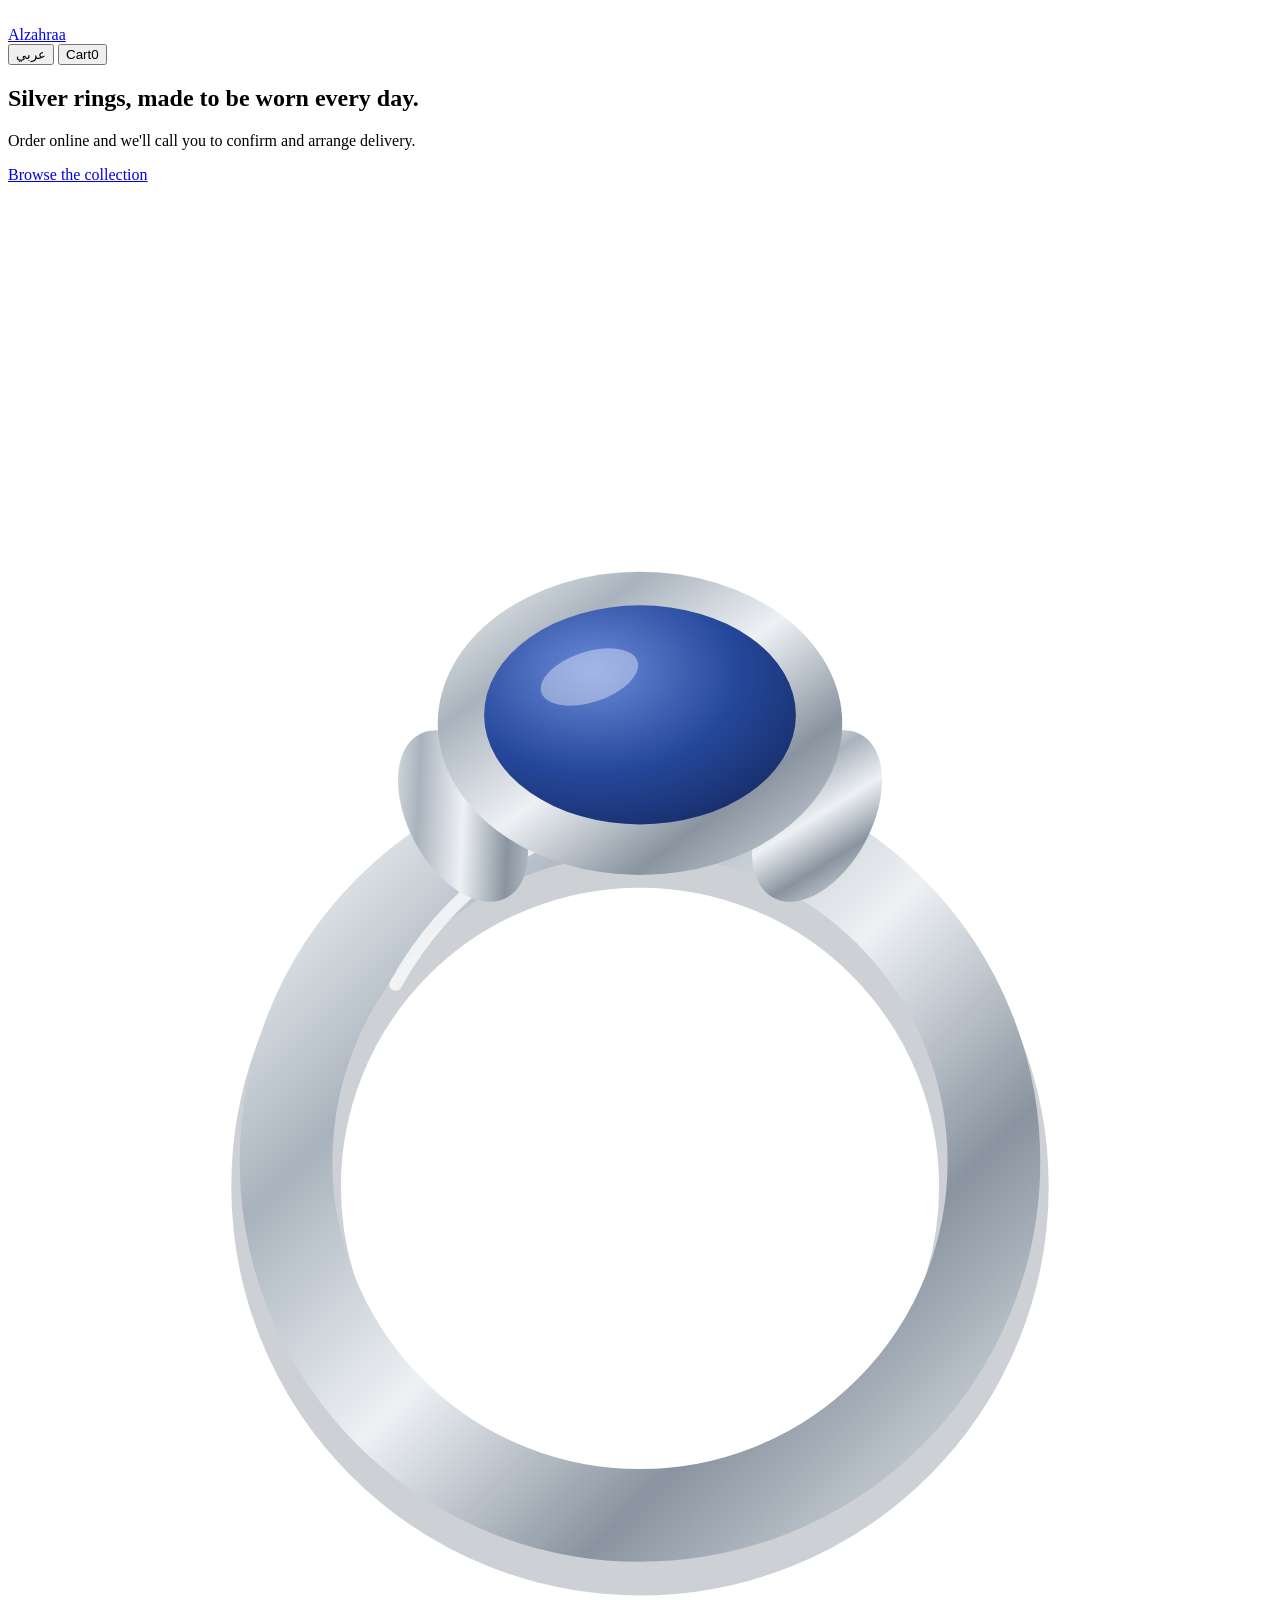
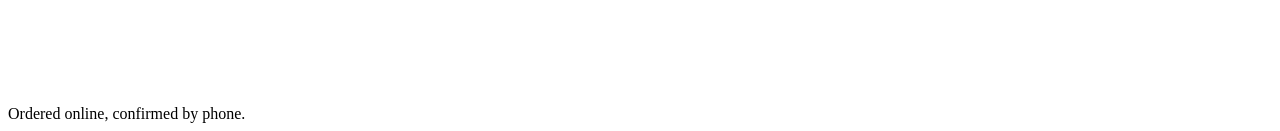
==== public/index.html @ 240def69 "Alzahraa shop: storefront, admin, SQLite backend Co-Authored-By: Claude Sonnet 5.5 <noreply@anthropi" ====
<!doctype html>
<html lang="en" dir="ltr">
<head>
<meta charset="utf-8">
<meta name="viewport" content="width=device-width, initial-scale=1">
<title>Alzahraa</title>
<meta name="description" content="Silver rings and jewelry. Order online and we confirm by phone.">
<link rel="preconnect" href="https://fonts.googleapis.com">
<link rel="preconnect" href="https://fonts.gstatic.com" crossorigin>
<link rel="stylesheet" href="https://fonts.googleapis.com/css2?family=Cormorant+Garamond:wght@500;600&family=Hanken+Grotesk:wght@400;500;600&family=Noto+Naskh+Arabic:wght@500;600&family=Noto+Sans+Arabic:wght@400;500;600&display=swap">
<link rel="stylesheet" href="/shop.css">
</head>
<body>
<svg class="defs" width="0" height="0" aria-hidden="true" focusable="false">
  <defs>
    <linearGradient id="silver" x1="0" y1="0" x2="1" y2="1">
      <stop offset="0" stop-color="#F8FAFB"/><stop offset=".26" stop-color="#A9B3BD"/>
      <stop offset=".5" stop-color="#EEF1F4"/><stop offset=".74" stop-color="#8994A0"/>
      <stop offset="1" stop-color="#DCE1E6"/>
    </linearGradient>
    <radialGradient id="lapis" cx=".35" cy=".3" r=".85">
      <stop offset="0" stop-color="#6A89D8"/><stop offset=".55" stop-color="#25479A"/><stop offset="1" stop-color="#14285F"/>
    </radialGradient>
  </defs>
</svg>

<header class="top">
  <a class="brand" href="/" id="brand">Alzahraa</a>
  <div class="top-actions">
    <button class="lang" id="langBtn" type="button">عربي</button>
    <button class="cart-btn" id="cartBtn" type="button"><span data-i18n="cart">Cart</span><span class="count" id="cartCount">0</span></button>
  </div>
</header>

<section class="hero">
  <div class="hero-copy">
    <h1 data-i18n="heroTitle">Silver rings, made to be worn every day.</h1>
    <p data-i18n="heroSub">Order online and we'll call you to confirm and arrange delivery.</p>
    <a class="btn" href="#shop" data-i18n="heroCta">Browse the collection</a>
  </div>
  <div class="hero-arch" aria-hidden="true">
    <svg viewBox="0 0 300 360">
      <circle cx="150" cy="232" r="84" fill="none" stroke="#6F7A86" stroke-opacity=".35" stroke-width="26" transform="translate(0 6)"/>
      <circle cx="150" cy="232" r="84" fill="none" stroke="url(#silver)" stroke-width="22"/>
      <path d="M92 190 A84 84 0 0 1 150 148" fill="none" stroke="#fff" stroke-opacity=".75" stroke-width="3" stroke-linecap="round"/>
      <ellipse cx="108" cy="150" rx="13" ry="22" fill="url(#silver)" transform="rotate(-28 108 150)"/>
      <ellipse cx="192" cy="150" rx="13" ry="22" fill="url(#silver)" transform="rotate(28 192 150)"/>
      <ellipse cx="150" cy="128" rx="48" ry="36" fill="url(#silver)"/>
      <ellipse cx="150" cy="126" rx="37" ry="26" fill="url(#lapis)"/>
      <ellipse cx="138" cy="117" rx="12" ry="6" fill="#fff" fill-opacity=".38" transform="rotate(-18 138 117)"/>
    </svg>
    <span class="sweep"></span>
  </div>
</section>

<section id="shop" class="shop">
  <div class="tabs" id="tabs" role="tablist"></div>
  <div class="grid" id="grid"></div>
  <p class="empty" id="empty" hidden data-i18n="empty">Nothing in this category yet.</p>
</section>

<footer class="foot">
  <span id="footBrand"></span>
  <span data-i18n="footer">Ordered online, confirmed by phone.</span>
  <a id="wa" class="wa" rel="noopener" target="_blank" hidden></a>
</footer>

<dialog id="pd" class="sheet" aria-labelledby="pdName">
  <button class="x" id="pdClose" type="button" data-i18n-label="close" aria-label="Close">&times;</button>
  <div class="pd-body">
    <div class="arch pd-img" id="pdImg"></div>
    <div class="pd-info">
      <h2 id="pdName"></h2>
      <p class="price" id="pdPrice"></p>
      <p class="desc" id="pdDesc"></p>
      <div id="pdSizeWrap" hidden>
        <p class="field-label" data-i18n="size">Size</p>
        <div class="sizes" id="pdSizes" role="radiogroup"></div>
      </div>
      <p class="stock" id="pdStock" role="status"></p>
      <button class="btn" id="pdAdd" type="button" data-i18n="addToCart">Add to cart</button>
    </div>
  </div>
</dialog>

<dialog id="cart" class="drawer" aria-labelledby="cartTitle">
  <div class="drawer-head">
    <h2 id="cartTitle" data-i18n="yourCart">Your cart</h2>
    <button class="x" id="cartClose" type="button" data-i18n-label="close" aria-label="Close">&times;</button>
  </div>
  <div class="drawer-body" id="cartView"></div>
</dialog>

<div class="toast" id="toast" role="status" aria-live="polite"></div>
<script src="/shop.js" defer></script>
</body>
</html>
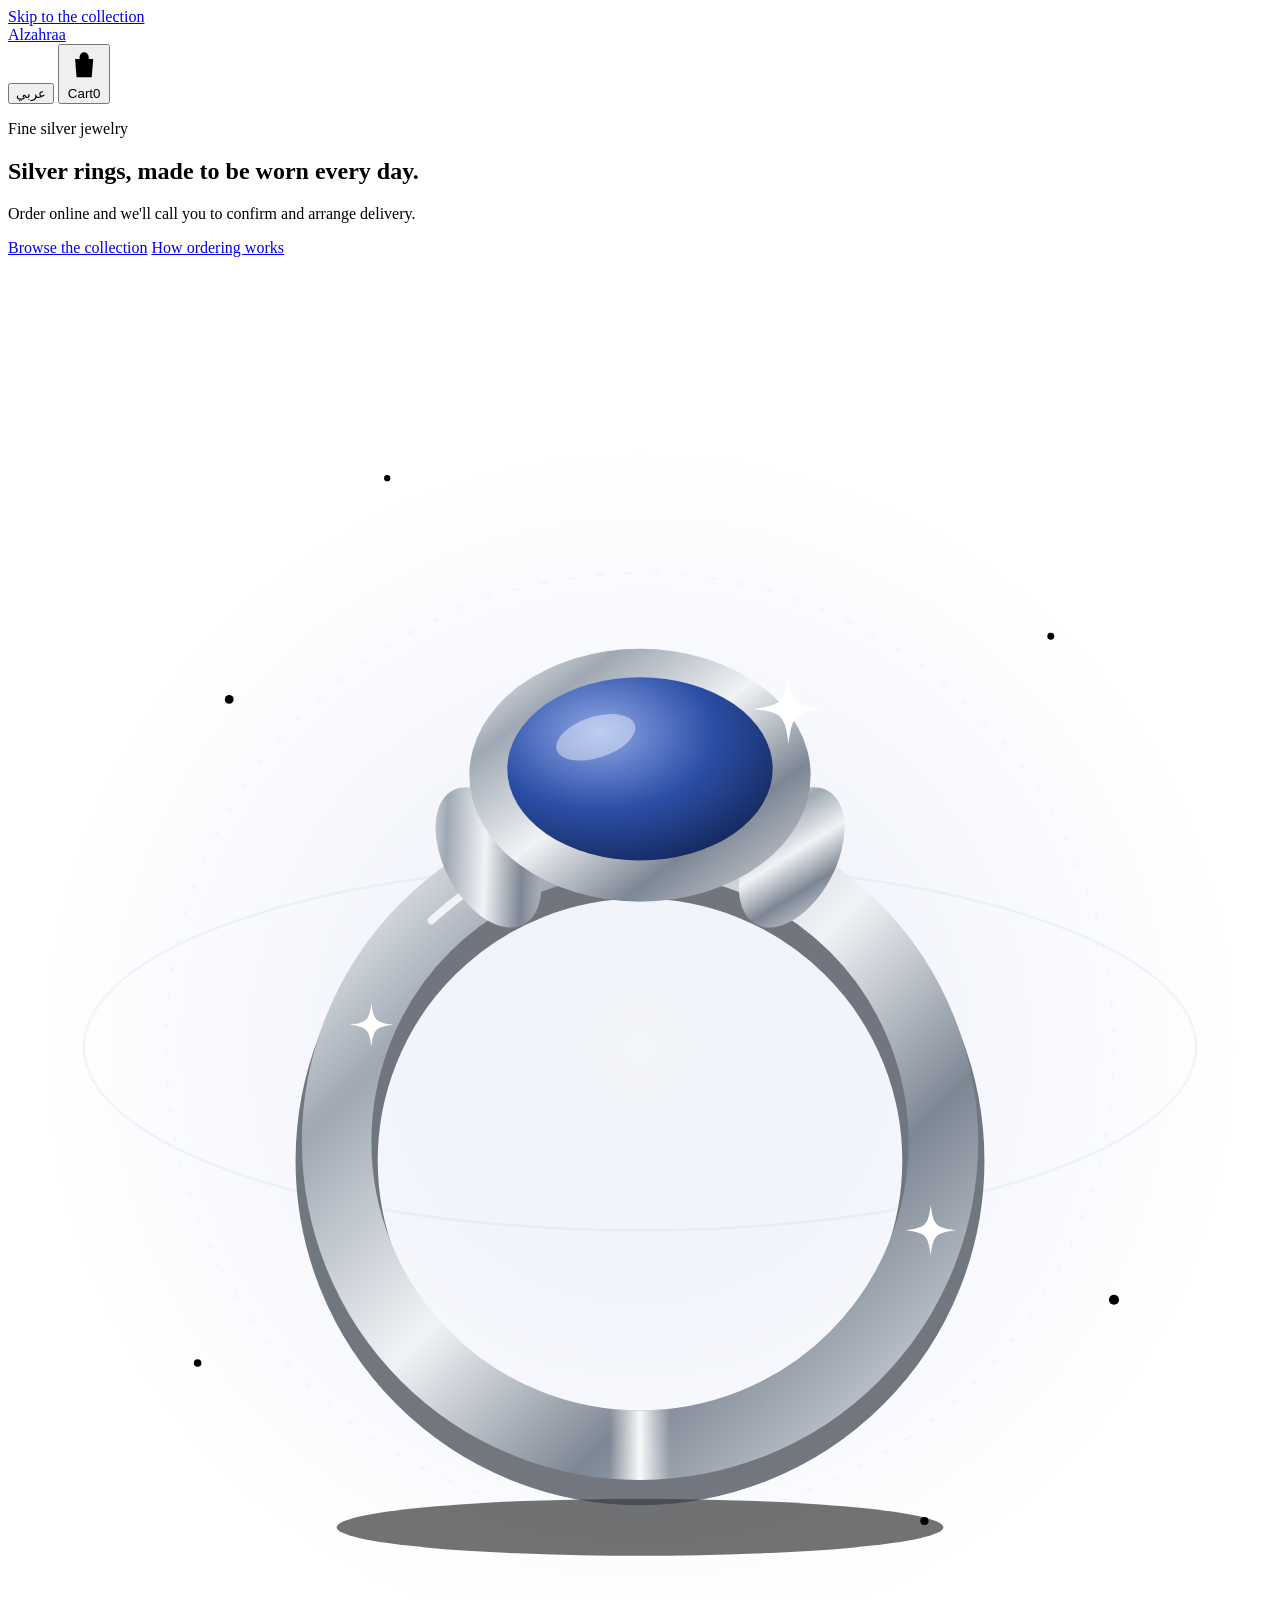
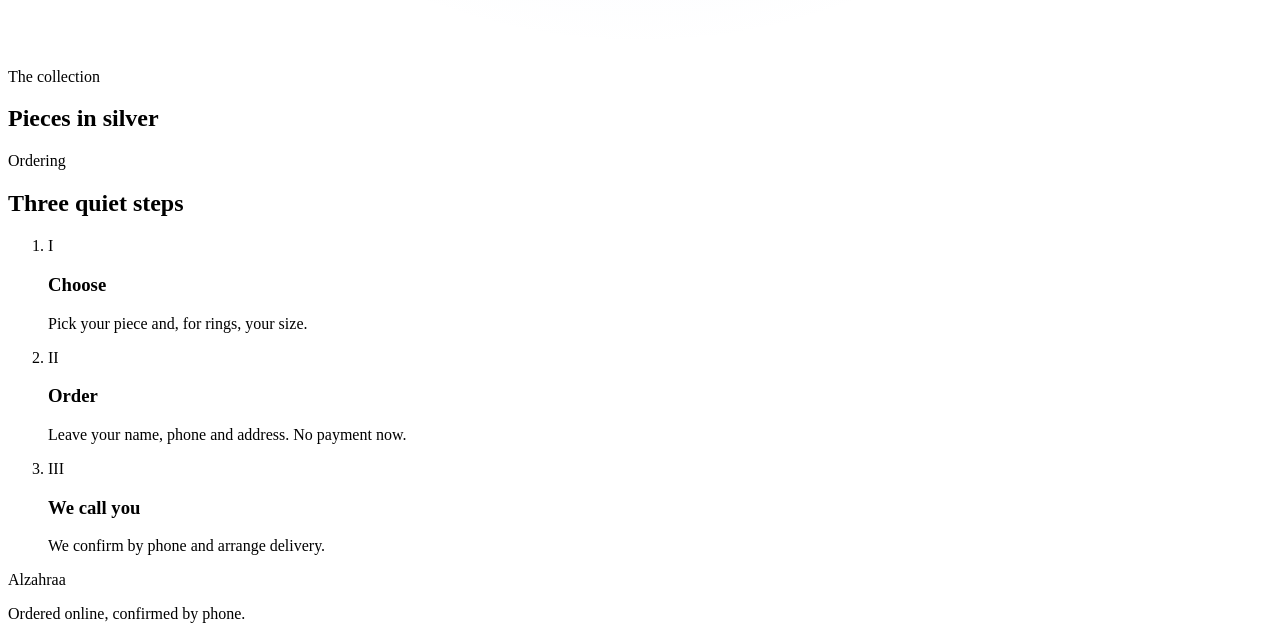
==== commit b1365c5d: "Premium storefront redesign with motion Night-velvet palette with silver and lapis, animated SVG rin" ====
--- a/public/index.html
+++ b/public/index.html
@@ -3,66 +3,137 @@
 <head>
 <meta charset="utf-8">
 <meta name="viewport" content="width=device-width, initial-scale=1">
+<meta name="theme-color" content="#0A0C10">
 <title>Alzahraa</title>
 <meta name="description" content="Silver rings and jewelry. Order online and we confirm by phone.">
 <link rel="preconnect" href="https://fonts.googleapis.com">
 <link rel="preconnect" href="https://fonts.gstatic.com" crossorigin>
-<link rel="stylesheet" href="https://fonts.googleapis.com/css2?family=Cormorant+Garamond:wght@500;600&family=Hanken+Grotesk:wght@400;500;600&family=Noto+Naskh+Arabic:wght@500;600&family=Noto+Sans+Arabic:wght@400;500;600&display=swap">
+<link rel="stylesheet" href="https://fonts.googleapis.com/css2?family=Amiri:wght@400;700&family=Cormorant+Garamond:ital,wght@0,300;0,400;0,500;1,300;1,400&family=Hanken+Grotesk:wght@300;400;500;600&family=Noto+Sans+Arabic:wght@300;400;500;600&display=swap">
 <link rel="stylesheet" href="/shop.css">
 </head>
 <body>
+<a class="skip" href="#shop" data-i18n="skip">Skip to the collection</a>
+
 <svg class="defs" width="0" height="0" aria-hidden="true" focusable="false">
   <defs>
     <linearGradient id="silver" x1="0" y1="0" x2="1" y2="1">
-      <stop offset="0" stop-color="#F8FAFB"/><stop offset=".26" stop-color="#A9B3BD"/>
-      <stop offset=".5" stop-color="#EEF1F4"/><stop offset=".74" stop-color="#8994A0"/>
-      <stop offset="1" stop-color="#DCE1E6"/>
+      <stop offset="0" stop-color="#FDFEFF"/><stop offset=".22" stop-color="#9FA8B3"/>
+      <stop offset=".48" stop-color="#F1F3F6"/><stop offset=".72" stop-color="#7D8794"/>
+      <stop offset="1" stop-color="#D9DEE4"/>
+    </linearGradient>
+    <linearGradient id="sheen" x1="0" y1="0" x2="1" y2="0" gradientUnits="objectBoundingBox">
+      <stop offset="0" stop-color="#fff" stop-opacity="0"/>
+      <stop offset=".45" stop-color="#fff" stop-opacity="0"/>
+      <stop offset=".5" stop-color="#fff" stop-opacity=".95"/>
+      <stop offset=".55" stop-color="#fff" stop-opacity="0"/>
+      <stop offset="1" stop-color="#fff" stop-opacity="0"/>
+      <animateTransform attributeName="gradientTransform" type="translate" values="-1 0; 1 0; 1 0" keyTimes="0; .45; 1" dur="5.5s" begin="1.8s" repeatCount="indefinite"/>
     </linearGradient>
     <radialGradient id="lapis" cx=".35" cy=".3" r=".85">
-      <stop offset="0" stop-color="#6A89D8"/><stop offset=".55" stop-color="#25479A"/><stop offset="1" stop-color="#14285F"/>
+      <stop offset="0" stop-color="#8EA6E6"/><stop offset=".5" stop-color="#2B4FA6"/><stop offset="1" stop-color="#101F4D"/>
     </radialGradient>
+    <radialGradient id="halo" cx=".5" cy=".5" r=".5">
+      <stop offset="0" stop-color="#C9D3E6" stop-opacity=".22"/><stop offset=".6" stop-color="#6E8CDB" stop-opacity=".06"/><stop offset="1" stop-color="#6E8CDB" stop-opacity="0"/>
+    </radialGradient>
+    <symbol id="spark" viewBox="-10 -10 20 20"><path d="M0 -10 C1 -2 2 -1 10 0 C2 1 1 2 0 10 C-1 2 -2 1 -10 0 C-2 -1 -1 -2 0 -10 Z" fill="#fff"/></symbol>
   </defs>
 </svg>
 
-<header class="top">
+<header class="top" id="top">
   <a class="brand" href="/" id="brand">Alzahraa</a>
-  <div class="top-actions">
+  <nav class="top-actions" aria-label="Shop">
     <button class="lang" id="langBtn" type="button">عربي</button>
-    <button class="cart-btn" id="cartBtn" type="button"><span data-i18n="cart">Cart</span><span class="count" id="cartCount">0</span></button>
-  </div>
+    <button class="cart-btn" id="cartBtn" type="button">
+      <svg class="ico" viewBox="0 0 24 24" aria-hidden="true"><path d="M6 8h12l-1 12H7L6 8Z"/><path d="M9 8V6.5a3 3 0 0 1 6 0V8"/></svg>
+      <span class="cart-label" data-i18n="cart">Cart</span><span class="count" id="cartCount">0</span>
+    </button>
+  </nav>
 </header>
 
-<section class="hero">
+<main>
+<section class="hero" aria-labelledby="heroTitle">
   <div class="hero-copy">
-    <h1 data-i18n="heroTitle">Silver rings, made to be worn every day.</h1>
-    <p data-i18n="heroSub">Order online and we'll call you to confirm and arrange delivery.</p>
-    <a class="btn" href="#shop" data-i18n="heroCta">Browse the collection</a>
+    <p class="eyebrow rise" data-i18n="eyebrow">Fine silver jewelry</p>
+    <h1 id="heroTitle" class="hero-title" data-split="heroTitle">Silver rings, made to be worn every day.</h1>
+    <p class="hero-sub rise" data-i18n="heroSub">Order online and we'll call you to confirm and arrange delivery.</p>
+    <div class="hero-cta rise">
+      <a class="btn" href="#shop" data-i18n="heroCta">Browse the collection</a>
+      <a class="link-quiet" href="#how" data-i18n="howLink">How ordering works</a>
+    </div>
   </div>
-  <div class="hero-arch" aria-hidden="true">
-    <svg viewBox="0 0 300 360">
-      <circle cx="150" cy="232" r="84" fill="none" stroke="#6F7A86" stroke-opacity=".35" stroke-width="26" transform="translate(0 6)"/>
-      <circle cx="150" cy="232" r="84" fill="none" stroke="url(#silver)" stroke-width="22"/>
-      <path d="M92 190 A84 84 0 0 1 150 148" fill="none" stroke="#fff" stroke-opacity=".75" stroke-width="3" stroke-linecap="round"/>
-      <ellipse cx="108" cy="150" rx="13" ry="22" fill="url(#silver)" transform="rotate(-28 108 150)"/>
-      <ellipse cx="192" cy="150" rx="13" ry="22" fill="url(#silver)" transform="rotate(28 192 150)"/>
-      <ellipse cx="150" cy="128" rx="48" ry="36" fill="url(#silver)"/>
-      <ellipse cx="150" cy="126" rx="37" ry="26" fill="url(#lapis)"/>
-      <ellipse cx="138" cy="117" rx="12" ry="6" fill="#fff" fill-opacity=".38" transform="rotate(-18 138 117)"/>
-    </svg>
-    <span class="sweep"></span>
+
+  <div class="stage" id="stage" aria-hidden="true">
+    <div class="stage-inner" id="stageInner">
+      <svg class="ring-art" viewBox="0 0 400 440">
+        <circle cx="200" cy="250" r="190" fill="url(#halo)"/>
+        <g class="orbit o1"><ellipse cx="200" cy="250" rx="176" ry="58" fill="none" stroke="#C9CFD6" stroke-opacity=".22" stroke-width=".8"/></g>
+        <g class="orbit o2"><ellipse cx="200" cy="250" rx="150" ry="150" fill="none" stroke="#C9CFD6" stroke-opacity=".12" stroke-width=".8" stroke-dasharray="2 7"/></g>
+        <g class="dust">
+          <circle class="d d1" cx="70" cy="140" r="1.4"/><circle class="d d2" cx="330" cy="120" r="1.1"/>
+          <circle class="d d3" cx="350" cy="330" r="1.6"/><circle class="d d4" cx="60" cy="350" r="1.2"/>
+          <circle class="d d5" cx="120" cy="70" r="1"/><circle class="d d6" cx="290" cy="400" r="1.3"/>
+        </g>
+        <ellipse cx="200" cy="402" rx="96" ry="9" fill="#000" fill-opacity=".55" class="shadow"/>
+        <g class="ring">
+          <circle class="band-draw" cx="200" cy="280" r="96" fill="none" stroke="#E6EAEF" stroke-width="1.2"/>
+          <g class="band-body">
+            <circle cx="200" cy="286" r="96" fill="none" stroke="#3A414B" stroke-opacity=".7" stroke-width="26"/>
+            <circle cx="200" cy="280" r="96" fill="none" stroke="url(#silver)" stroke-width="22"/>
+            <circle cx="200" cy="280" r="96" fill="none" stroke="url(#sheen)" stroke-width="22"/>
+            <path d="M134 210 A96 96 0 0 1 200 184" fill="none" stroke="#fff" stroke-opacity=".8" stroke-width="2.4" stroke-linecap="round"/>
+            <ellipse cx="152" cy="190" rx="14" ry="24" fill="url(#silver)" transform="rotate(-28 152 190)"/>
+            <ellipse cx="248" cy="190" rx="14" ry="24" fill="url(#silver)" transform="rotate(28 248 190)"/>
+            <ellipse cx="200" cy="164" rx="54" ry="40" fill="url(#silver)"/>
+            <ellipse cx="200" cy="162" rx="42" ry="29" fill="url(#lapis)"/>
+            <ellipse class="stone-glow" cx="200" cy="162" rx="42" ry="29" fill="#9DB4F0" fill-opacity=".0"/>
+            <ellipse cx="186" cy="152" rx="13" ry="6.5" fill="#fff" fill-opacity=".42" transform="rotate(-18 186 152)"/>
+          </g>
+        </g>
+        <use href="#spark" class="sp s1" x="236" y="132" width="22" height="22"/>
+        <use href="#spark" class="sp s2" x="108" y="236" width="14" height="14"/>
+        <use href="#spark" class="sp s3" x="284" y="300" width="16" height="16"/>
+      </svg>
+    </div>
   </div>
+
+  <a class="scroll-cue" href="#shop" data-i18n-label="heroCta" aria-label="Browse the collection"><span></span></a>
 </section>
 
-<section id="shop" class="shop">
-  <div class="tabs" id="tabs" role="tablist"></div>
-  <div class="grid" id="grid"></div>
+<div class="marquee" aria-hidden="true"><div class="marquee-track" id="marquee"></div></div>
+
+<section id="shop" class="shop" aria-labelledby="shopTitle">
+  <div class="sec-head rv">
+    <p class="eyebrow" data-i18n="collectionEyebrow">The collection</p>
+    <h2 id="shopTitle" data-i18n="collectionTitle">Pieces in silver</h2>
+  </div>
+  <div class="tabs-wrap rv">
+    <div class="tabs" id="tabs" role="tablist"></div>
+    <span class="tab-ink" id="tabInk" aria-hidden="true"></span>
+  </div>
+  <div class="grid" id="grid" aria-live="polite"></div>
   <p class="empty" id="empty" hidden data-i18n="empty">Nothing in this category yet.</p>
 </section>
 
+<section id="how" class="how" aria-labelledby="howTitle">
+  <div class="sec-head rv">
+    <p class="eyebrow" data-i18n="howEyebrow">Ordering</p>
+    <h2 id="howTitle" data-i18n="howTitle">Three quiet steps</h2>
+  </div>
+  <ol class="steps">
+    <li class="step rv"><span class="num">I</span><h3 data-i18n="step1t">Choose</h3><p data-i18n="step1">Pick your piece and, for rings, your size.</p></li>
+    <li class="step rv"><span class="num">II</span><h3 data-i18n="step2t">Order</h3><p data-i18n="step2">Leave your name, phone and address. No payment now.</p></li>
+    <li class="step rv"><span class="num">III</span><h3 data-i18n="step3t">We call you</h3><p data-i18n="step3">We confirm by phone and arrange delivery.</p></li>
+  </ol>
+</section>
+</main>
+
 <footer class="foot">
-  <span id="footBrand"></span>
-  <span data-i18n="footer">Ordered online, confirmed by phone.</span>
-  <a id="wa" class="wa" rel="noopener" target="_blank" hidden></a>
+  <p class="foot-mark" id="footMark">Alzahraa</p>
+  <div class="foot-row">
+    <span id="footBrand"></span>
+    <span data-i18n="footer">Ordered online, confirmed by phone.</span>
+    <a id="wa" class="wa" rel="noopener" target="_blank" hidden></a>
+  </div>
 </footer>
 
 <dialog id="pd" class="sheet" aria-labelledby="pdName">
@@ -70,6 +141,7 @@
   <div class="pd-body">
     <div class="arch pd-img" id="pdImg"></div>
     <div class="pd-info">
+      <p class="eyebrow" id="pdCat"></p>
       <h2 id="pdName"></h2>
       <p class="price" id="pdPrice"></p>
       <p class="desc" id="pdDesc"></p>
@@ -78,7 +150,7 @@
         <div class="sizes" id="pdSizes" role="radiogroup"></div>
       </div>
       <p class="stock" id="pdStock" role="status"></p>
-      <button class="btn" id="pdAdd" type="button" data-i18n="addToCart">Add to cart</button>
+      <button class="btn block" id="pdAdd" type="button" data-i18n="addToCart">Add to cart</button>
     </div>
   </div>
 </dialog>
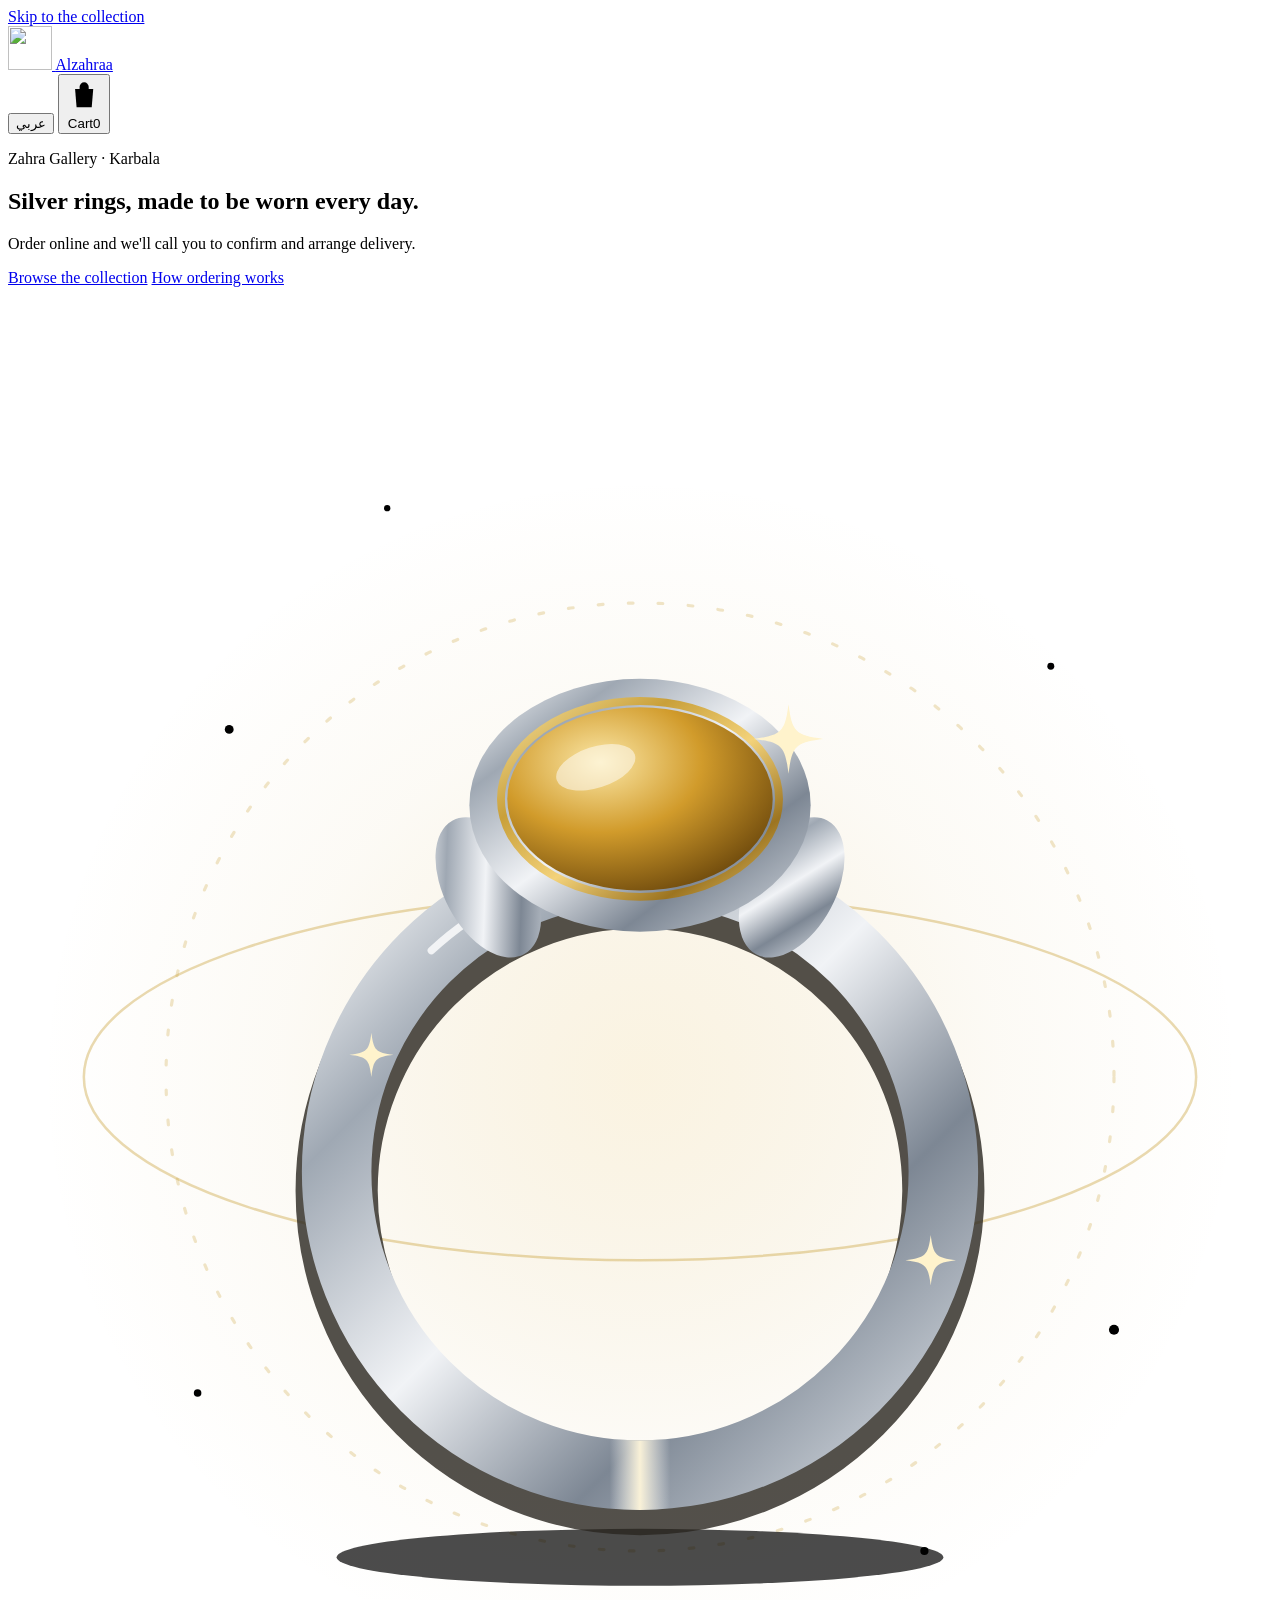
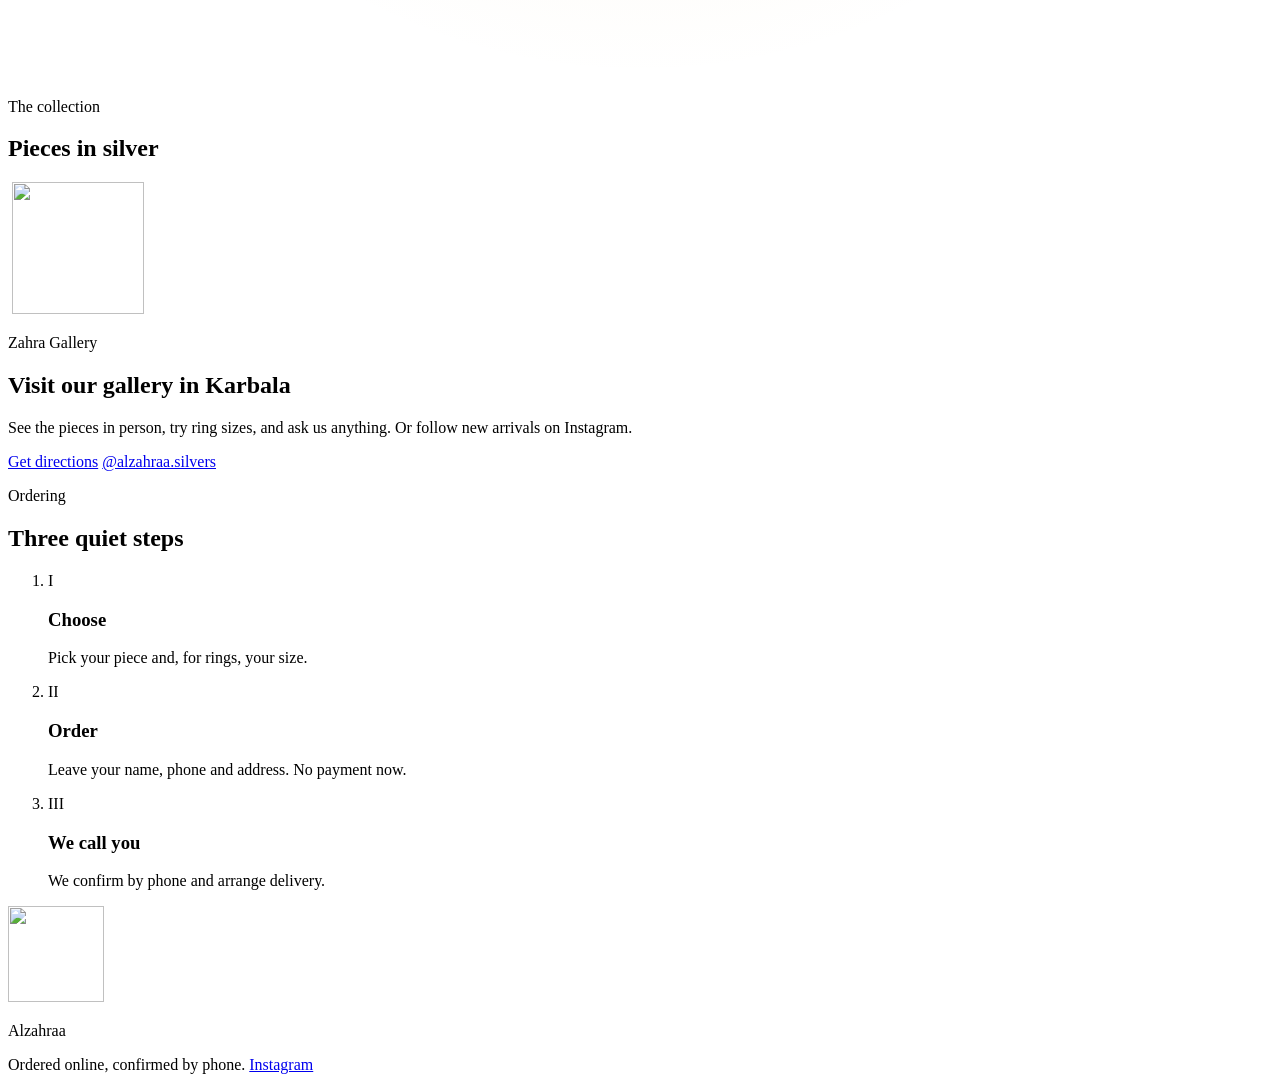
==== commit 2d75b001: "Zahra Gallery black and gold theme, logo, sample photos Brand logo in header, footer and gallery sea" ====
--- a/public/index.html
+++ b/public/index.html
@@ -3,9 +3,10 @@
 <head>
 <meta charset="utf-8">
 <meta name="viewport" content="width=device-width, initial-scale=1">
-<meta name="theme-color" content="#0A0C10">
+<meta name="theme-color" content="#070707">
 <title>Alzahraa</title>
-<meta name="description" content="Silver rings and jewelry. Order online and we confirm by phone.">
+<meta name="description" content="Alzahraa silver jewelry, Karbala. Order online and we confirm by phone.">
+<link rel="icon" href="/logo.webp" type="image/webp">
 <link rel="preconnect" href="https://fonts.googleapis.com">
 <link rel="preconnect" href="https://fonts.gstatic.com" crossorigin>
 <link rel="stylesheet" href="https://fonts.googleapis.com/css2?family=Amiri:wght@400;700&family=Cormorant+Garamond:ital,wght@0,300;0,400;0,500;1,300;1,400&family=Hanken+Grotesk:wght@300;400;500;600&family=Noto+Sans+Arabic:wght@300;400;500;600&display=swap">
@@ -21,26 +22,34 @@
       <stop offset=".48" stop-color="#F1F3F6"/><stop offset=".72" stop-color="#7D8794"/>
       <stop offset="1" stop-color="#D9DEE4"/>
     </linearGradient>
+    <linearGradient id="gold" x1="0" y1="0" x2="1" y2="1">
+      <stop offset="0" stop-color="#F7E3A1"/><stop offset=".3" stop-color="#C9A03A"/>
+      <stop offset=".55" stop-color="#F3D27A"/><stop offset=".8" stop-color="#9C7420"/>
+      <stop offset="1" stop-color="#E2C068"/>
+    </linearGradient>
     <linearGradient id="sheen" x1="0" y1="0" x2="1" y2="0" gradientUnits="objectBoundingBox">
       <stop offset="0" stop-color="#fff" stop-opacity="0"/>
       <stop offset=".45" stop-color="#fff" stop-opacity="0"/>
-      <stop offset=".5" stop-color="#fff" stop-opacity=".95"/>
+      <stop offset=".5" stop-color="#FFF6DA" stop-opacity=".95"/>
       <stop offset=".55" stop-color="#fff" stop-opacity="0"/>
       <stop offset="1" stop-color="#fff" stop-opacity="0"/>
       <animateTransform attributeName="gradientTransform" type="translate" values="-1 0; 1 0; 1 0" keyTimes="0; .45; 1" dur="5.5s" begin="1.8s" repeatCount="indefinite"/>
     </linearGradient>
-    <radialGradient id="lapis" cx=".35" cy=".3" r=".85">
-      <stop offset="0" stop-color="#8EA6E6"/><stop offset=".5" stop-color="#2B4FA6"/><stop offset="1" stop-color="#101F4D"/>
+    <radialGradient id="stone" cx=".35" cy=".3" r=".85">
+      <stop offset="0" stop-color="#FBE7A6"/><stop offset=".45" stop-color="#D19B2B"/><stop offset="1" stop-color="#5A3906"/>
     </radialGradient>
     <radialGradient id="halo" cx=".5" cy=".5" r=".5">
-      <stop offset="0" stop-color="#C9D3E6" stop-opacity=".22"/><stop offset=".6" stop-color="#6E8CDB" stop-opacity=".06"/><stop offset="1" stop-color="#6E8CDB" stop-opacity="0"/>
+      <stop offset="0" stop-color="#E9C46A" stop-opacity=".2"/><stop offset=".6" stop-color="#C9A03A" stop-opacity=".05"/><stop offset="1" stop-color="#C9A03A" stop-opacity="0"/>
     </radialGradient>
-    <symbol id="spark" viewBox="-10 -10 20 20"><path d="M0 -10 C1 -2 2 -1 10 0 C2 1 1 2 0 10 C-1 2 -2 1 -10 0 C-2 -1 -1 -2 0 -10 Z" fill="#fff"/></symbol>
+    <symbol id="spark" viewBox="-10 -10 20 20"><path d="M0 -10 C1 -2 2 -1 10 0 C2 1 1 2 0 10 C-1 2 -2 1 -10 0 C-2 -1 -1 -2 0 -10 Z" fill="#FFF3CC"/></symbol>
   </defs>
 </svg>
 
 <header class="top" id="top">
-  <a class="brand" href="/" id="brand">Alzahraa</a>
+  <a class="brand-link" href="/">
+    <img class="brand-logo" src="/logo.webp" alt="" width="44" height="44">
+    <span class="brand" id="brand">Alzahraa</span>
+  </a>
   <nav class="top-actions" aria-label="Shop">
     <button class="lang" id="langBtn" type="button">عربي</button>
     <button class="cart-btn" id="cartBtn" type="button">
@@ -53,8 +62,8 @@
 <main>
 <section class="hero" aria-labelledby="heroTitle">
   <div class="hero-copy">
-    <p class="eyebrow rise" data-i18n="eyebrow">Fine silver jewelry</p>
-    <h1 id="heroTitle" class="hero-title" data-split="heroTitle">Silver rings, made to be worn every day.</h1>
+    <p class="eyebrow rise"><span class="rule" aria-hidden="true"></span><span data-i18n="eyebrow">Zahra Gallery · Karbala</span></p>
+    <h1 id="heroTitle" class="hero-title">Silver rings, made to be worn every day.</h1>
     <p class="hero-sub rise" data-i18n="heroSub">Order online and we'll call you to confirm and arrange delivery.</p>
     <div class="hero-cta rise">
       <a class="btn" href="#shop" data-i18n="heroCta">Browse the collection</a>
@@ -66,27 +75,28 @@
     <div class="stage-inner" id="stageInner">
       <svg class="ring-art" viewBox="0 0 400 440">
         <circle cx="200" cy="250" r="190" fill="url(#halo)"/>
-        <g class="orbit o1"><ellipse cx="200" cy="250" rx="176" ry="58" fill="none" stroke="#C9CFD6" stroke-opacity=".22" stroke-width=".8"/></g>
-        <g class="orbit o2"><ellipse cx="200" cy="250" rx="150" ry="150" fill="none" stroke="#C9CFD6" stroke-opacity=".12" stroke-width=".8" stroke-dasharray="2 7"/></g>
+        <g class="orbit o1"><ellipse cx="200" cy="250" rx="176" ry="58" fill="none" stroke="#C9A03A" stroke-opacity=".4" stroke-width=".8"/></g>
+        <g class="orbit o2"><ellipse cx="200" cy="250" rx="150" ry="150" fill="none" stroke="#C9A03A" stroke-opacity=".28" stroke-width="1" stroke-dasharray="1.5 8" stroke-linecap="round"/></g>
         <g class="dust">
           <circle class="d d1" cx="70" cy="140" r="1.4"/><circle class="d d2" cx="330" cy="120" r="1.1"/>
           <circle class="d d3" cx="350" cy="330" r="1.6"/><circle class="d d4" cx="60" cy="350" r="1.2"/>
           <circle class="d d5" cx="120" cy="70" r="1"/><circle class="d d6" cx="290" cy="400" r="1.3"/>
         </g>
-        <ellipse cx="200" cy="402" rx="96" ry="9" fill="#000" fill-opacity=".55" class="shadow"/>
+        <ellipse cx="200" cy="402" rx="96" ry="9" fill="#000" fill-opacity=".7" class="shadow"/>
         <g class="ring">
-          <circle class="band-draw" cx="200" cy="280" r="96" fill="none" stroke="#E6EAEF" stroke-width="1.2"/>
+          <circle class="band-draw" cx="200" cy="280" r="96" fill="none" stroke="#E9C46A" stroke-width="1.2"/>
           <g class="band-body">
-            <circle cx="200" cy="286" r="96" fill="none" stroke="#3A414B" stroke-opacity=".7" stroke-width="26"/>
+            <circle cx="200" cy="286" r="96" fill="none" stroke="#2A2620" stroke-opacity=".8" stroke-width="26"/>
             <circle cx="200" cy="280" r="96" fill="none" stroke="url(#silver)" stroke-width="22"/>
             <circle cx="200" cy="280" r="96" fill="none" stroke="url(#sheen)" stroke-width="22"/>
             <path d="M134 210 A96 96 0 0 1 200 184" fill="none" stroke="#fff" stroke-opacity=".8" stroke-width="2.4" stroke-linecap="round"/>
             <ellipse cx="152" cy="190" rx="14" ry="24" fill="url(#silver)" transform="rotate(-28 152 190)"/>
             <ellipse cx="248" cy="190" rx="14" ry="24" fill="url(#silver)" transform="rotate(28 248 190)"/>
             <ellipse cx="200" cy="164" rx="54" ry="40" fill="url(#silver)"/>
-            <ellipse cx="200" cy="162" rx="42" ry="29" fill="url(#lapis)"/>
-            <ellipse class="stone-glow" cx="200" cy="162" rx="42" ry="29" fill="#9DB4F0" fill-opacity=".0"/>
-            <ellipse cx="186" cy="152" rx="13" ry="6.5" fill="#fff" fill-opacity=".42" transform="rotate(-18 186 152)"/>
+            <ellipse cx="200" cy="162" rx="44" ry="31" fill="none" stroke="url(#gold)" stroke-width="2.5"/>
+            <ellipse cx="200" cy="162" rx="42" ry="29" fill="url(#stone)"/>
+            <ellipse class="stone-glow" cx="200" cy="162" rx="42" ry="29" fill="#FFE9A8" fill-opacity="0"/>
+            <ellipse cx="186" cy="152" rx="13" ry="6.5" fill="#fff" fill-opacity=".5" transform="rotate(-18 186 152)"/>
           </g>
         </g>
         <use href="#spark" class="sp s1" x="236" y="132" width="22" height="22"/>
@@ -105,6 +115,7 @@
   <div class="sec-head rv">
     <p class="eyebrow" data-i18n="collectionEyebrow">The collection</p>
     <h2 id="shopTitle" data-i18n="collectionTitle">Pieces in silver</h2>
+    <span class="flourish" aria-hidden="true"></span>
   </div>
   <div class="tabs-wrap rv">
     <div class="tabs" id="tabs" role="tablist"></div>
@@ -114,10 +125,27 @@
   <p class="empty" id="empty" hidden data-i18n="empty">Nothing in this category yet.</p>
 </section>
 
+<section class="gallery" aria-labelledby="galTitle">
+  <div class="gal-media rv">
+    <img src="/uploads/a00000000000000000000009.jpg" alt="" loading="lazy" decoding="async" id="galImg">
+    <img class="gal-seal" src="/logo-lg.webp" alt="" width="132" height="132" loading="lazy">
+  </div>
+  <div class="gal-copy rv">
+    <p class="eyebrow" data-i18n="galEyebrow">Zahra Gallery</p>
+    <h2 id="galTitle" data-i18n="galTitle">Visit our gallery in Karbala</h2>
+    <p data-i18n="galText">See the pieces in person, try ring sizes, and ask us anything. Or follow new arrivals on Instagram.</p>
+    <div class="gal-links">
+      <a class="btn" href="https://maps.app.goo.gl/u9JoKbTdjx3zCLnAA" target="_blank" rel="noopener" data-i18n="galMap">Get directions</a>
+      <a class="link-quiet" href="https://www.instagram.com/alzahraa.silvers/" target="_blank" rel="noopener">@alzahraa.silvers</a>
+    </div>
+  </div>
+</section>
+
 <section id="how" class="how" aria-labelledby="howTitle">
   <div class="sec-head rv">
     <p class="eyebrow" data-i18n="howEyebrow">Ordering</p>
     <h2 id="howTitle" data-i18n="howTitle">Three quiet steps</h2>
+    <span class="flourish" aria-hidden="true"></span>
   </div>
   <ol class="steps">
     <li class="step rv"><span class="num">I</span><h3 data-i18n="step1t">Choose</h3><p data-i18n="step1">Pick your piece and, for rings, your size.</p></li>
@@ -128,10 +156,12 @@
 </main>
 
 <footer class="foot">
+  <img class="foot-logo" src="/logo-lg.webp" alt="" width="96" height="96" loading="lazy">
   <p class="foot-mark" id="footMark">Alzahraa</p>
   <div class="foot-row">
     <span id="footBrand"></span>
     <span data-i18n="footer">Ordered online, confirmed by phone.</span>
+    <a href="https://www.instagram.com/alzahraa.silvers/" target="_blank" rel="noopener">Instagram</a>
     <a id="wa" class="wa" rel="noopener" target="_blank" hidden></a>
   </div>
 </footer>
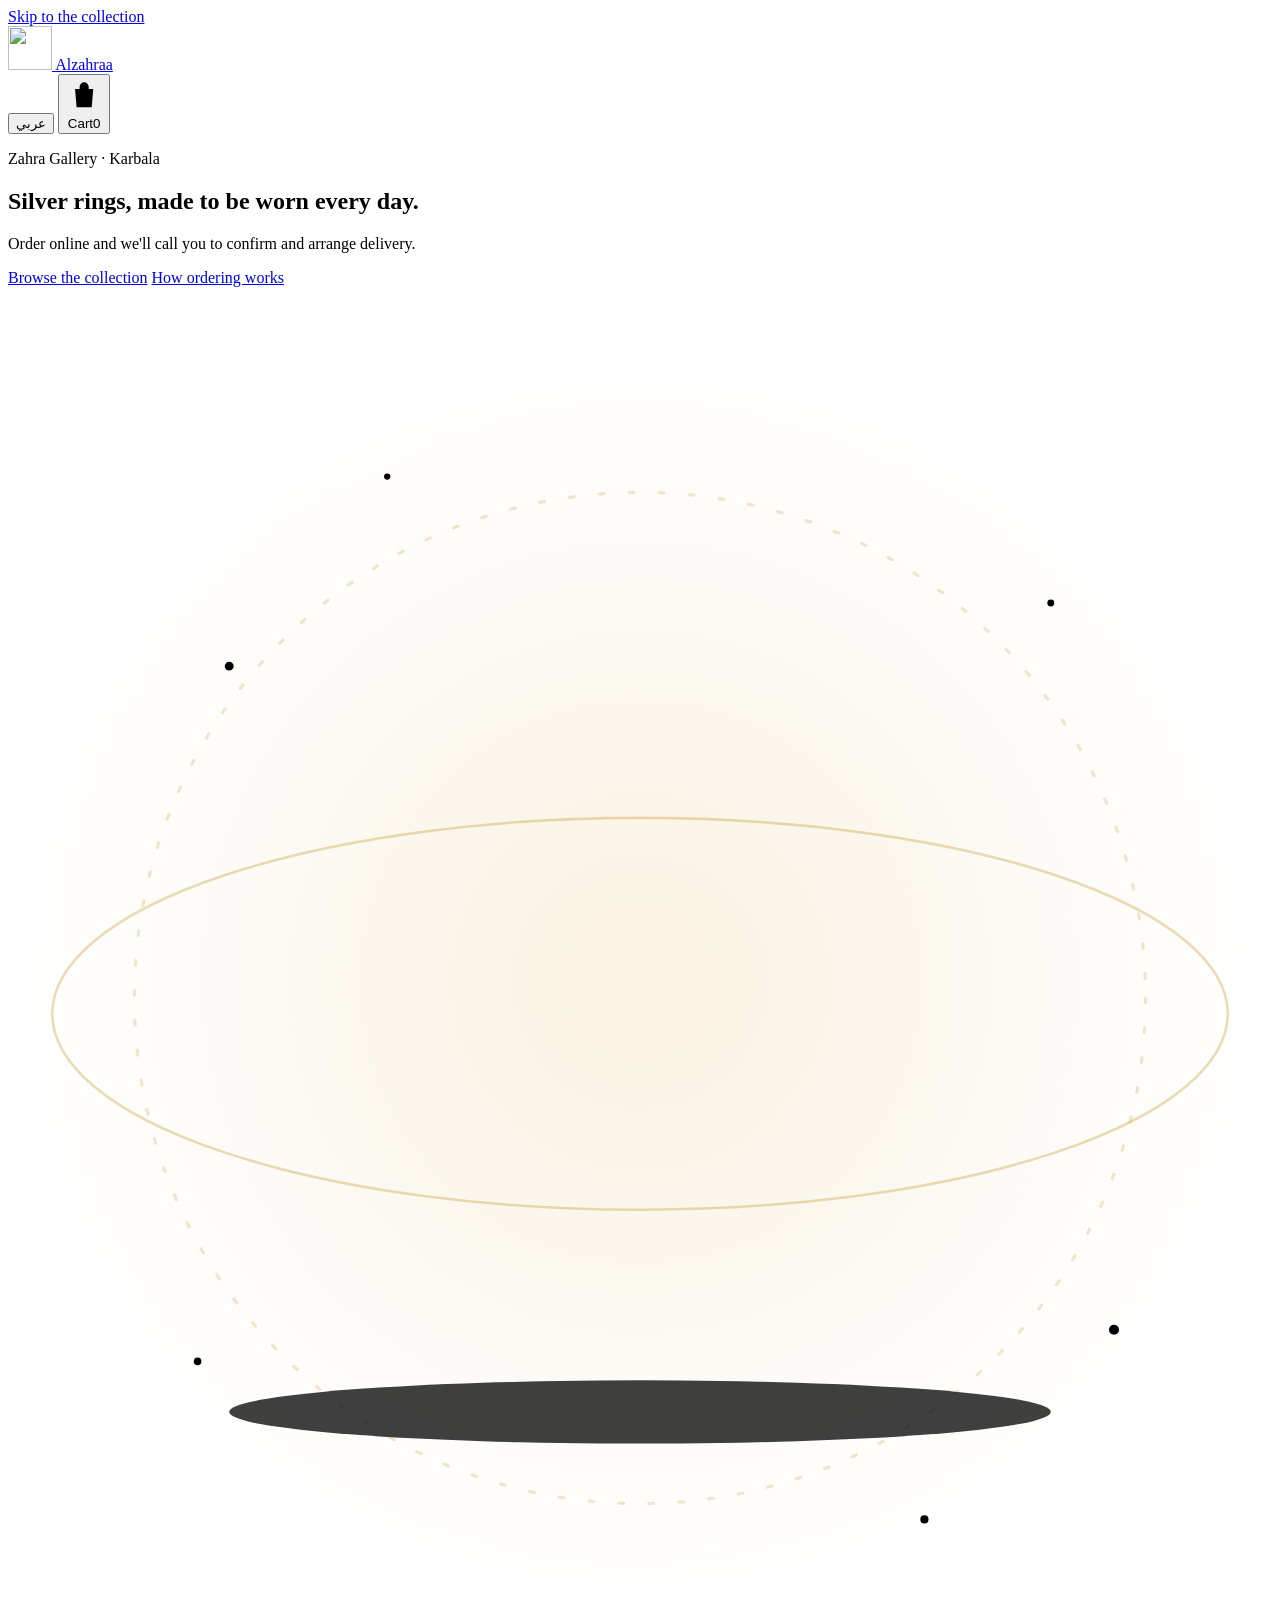
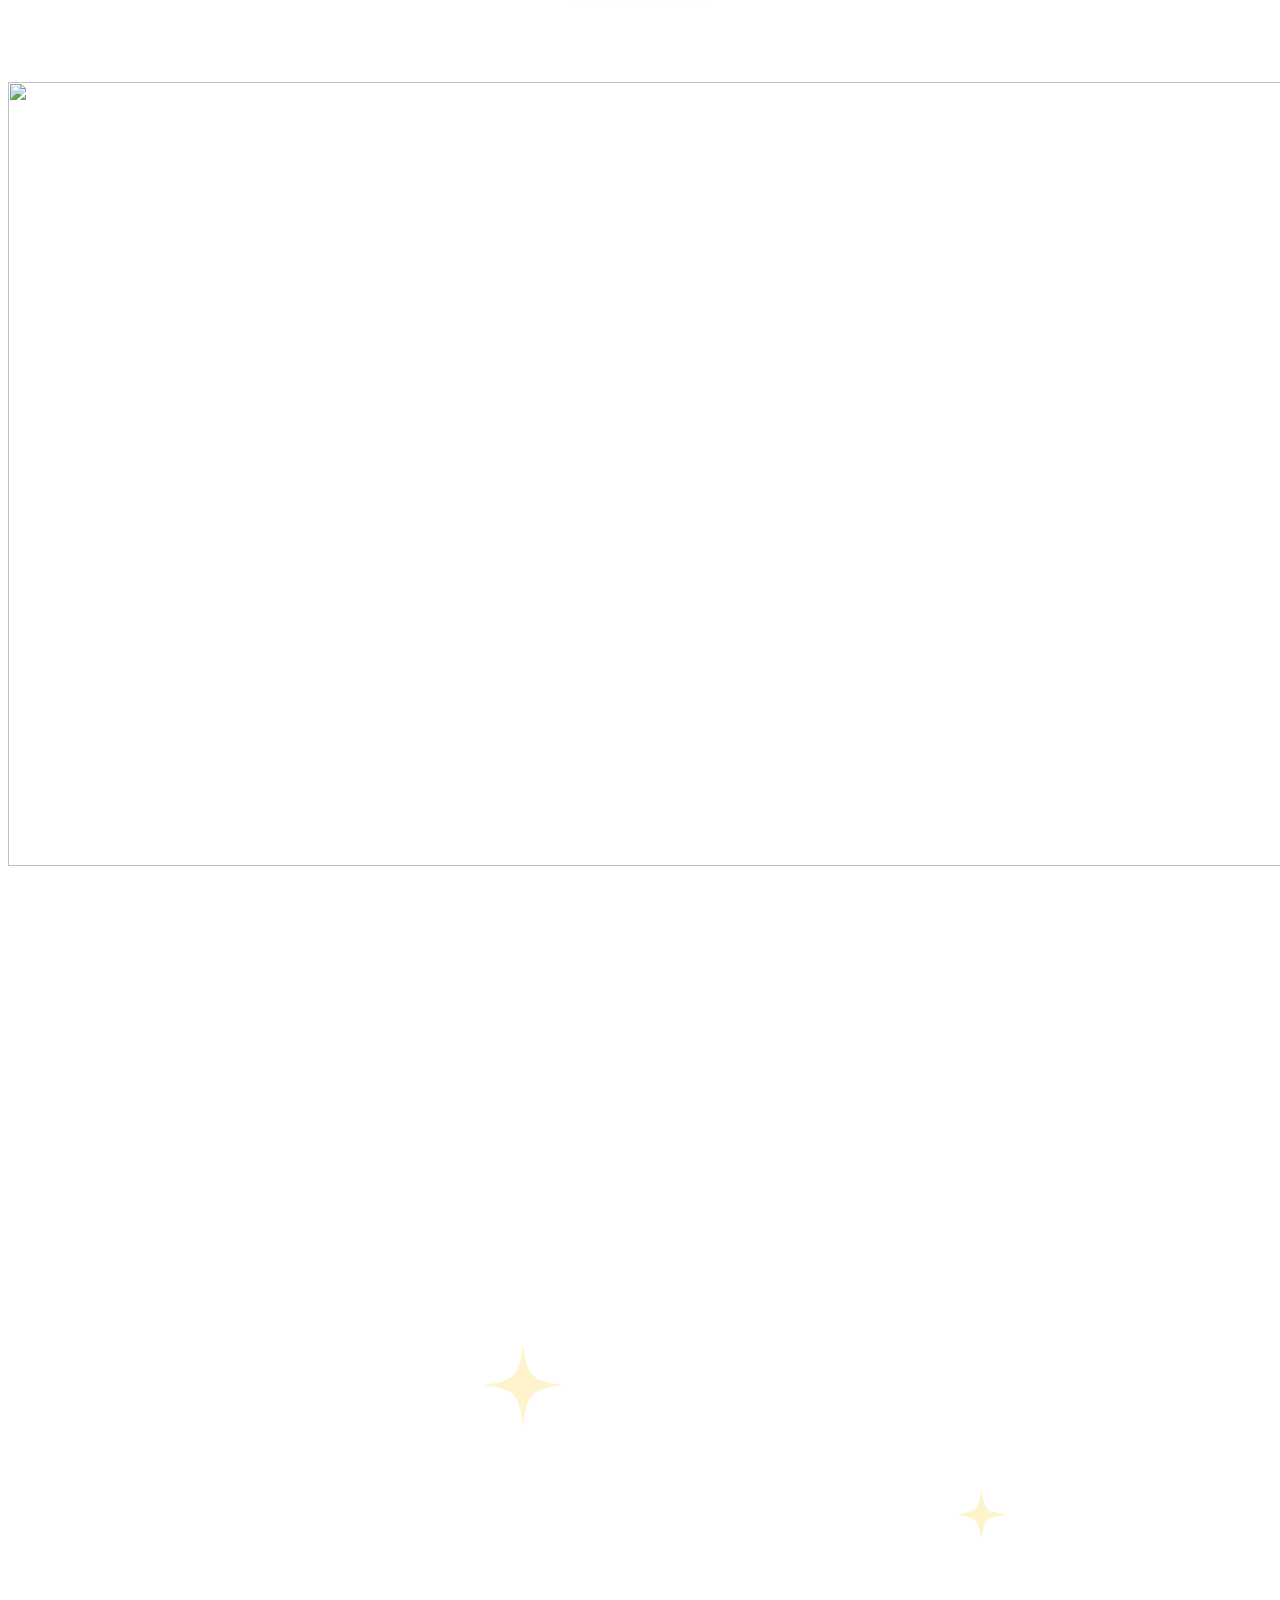
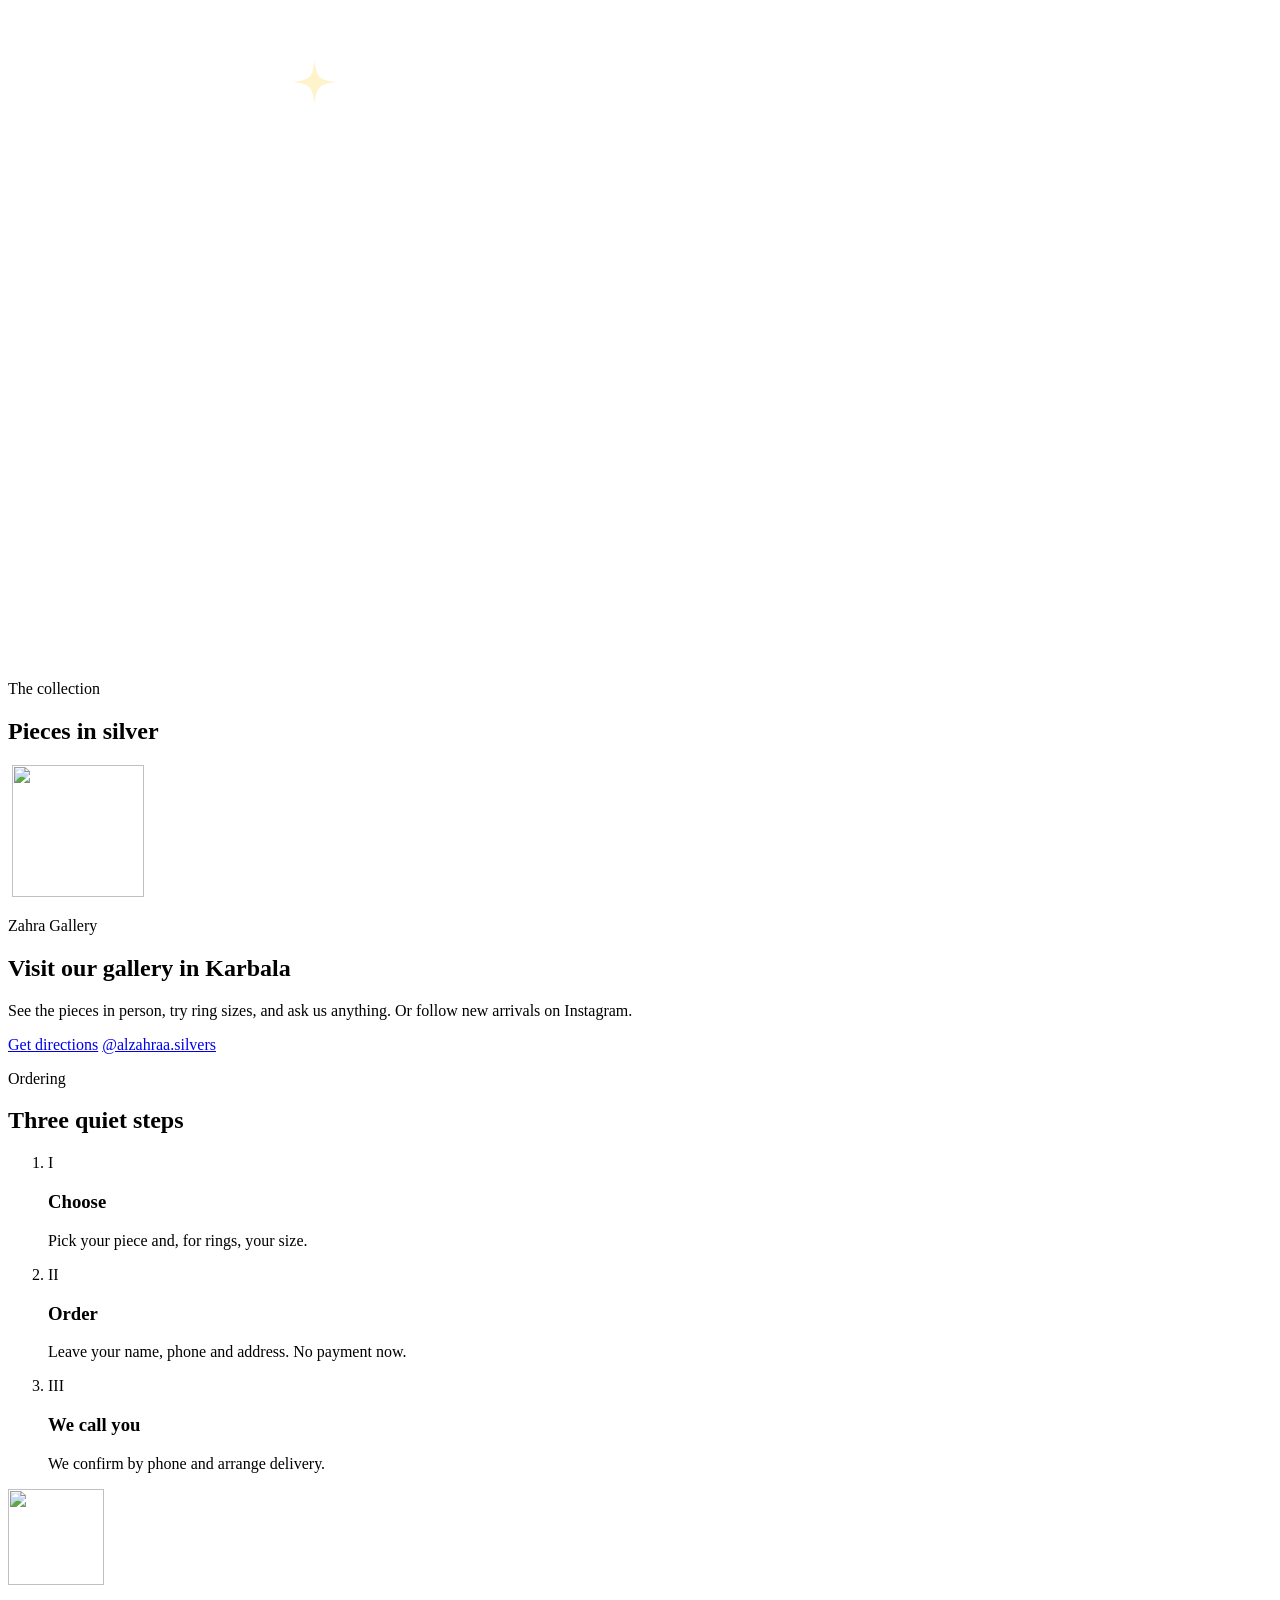
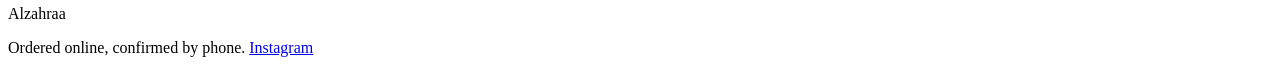
==== commit adfcdafa: "Hero ring photo cutout and product cutouts Real ring photo with background removed in the hero (floa" ====
--- a/public/index.html
+++ b/public/index.html
@@ -74,34 +74,24 @@
   <div class="stage" id="stage" aria-hidden="true">
     <div class="stage-inner" id="stageInner">
       <svg class="ring-art" viewBox="0 0 400 440">
-        <circle cx="200" cy="250" r="190" fill="url(#halo)"/>
-        <g class="orbit o1"><ellipse cx="200" cy="250" rx="176" ry="58" fill="none" stroke="#C9A03A" stroke-opacity=".4" stroke-width=".8"/></g>
-        <g class="orbit o2"><ellipse cx="200" cy="250" rx="150" ry="150" fill="none" stroke="#C9A03A" stroke-opacity=".28" stroke-width="1" stroke-dasharray="1.5 8" stroke-linecap="round"/></g>
+        <circle cx="200" cy="220" r="200" fill="url(#halo)"/>
+        <g class="orbit o1"><ellipse cx="200" cy="230" rx="186" ry="62" fill="none" stroke="#C9A03A" stroke-opacity=".38" stroke-width=".8"/></g>
+        <g class="orbit o2"><ellipse cx="200" cy="225" rx="160" ry="160" fill="none" stroke="#C9A03A" stroke-opacity=".26" stroke-width="1" stroke-dasharray="1.5 8" stroke-linecap="round"/></g>
         <g class="dust">
-          <circle class="d d1" cx="70" cy="140" r="1.4"/><circle class="d d2" cx="330" cy="120" r="1.1"/>
-          <circle class="d d3" cx="350" cy="330" r="1.6"/><circle class="d d4" cx="60" cy="350" r="1.2"/>
-          <circle class="d d5" cx="120" cy="70" r="1"/><circle class="d d6" cx="290" cy="400" r="1.3"/>
+          <circle class="d d1" cx="70" cy="120" r="1.4"/><circle class="d d2" cx="330" cy="100" r="1.1"/>
+          <circle class="d d3" cx="350" cy="330" r="1.6"/><circle class="d d4" cx="60" cy="340" r="1.2"/>
+          <circle class="d d5" cx="120" cy="60" r="1"/><circle class="d d6" cx="290" cy="390" r="1.3"/>
         </g>
-        <ellipse cx="200" cy="402" rx="96" ry="9" fill="#000" fill-opacity=".7" class="shadow"/>
-        <g class="ring">
-          <circle class="band-draw" cx="200" cy="280" r="96" fill="none" stroke="#E9C46A" stroke-width="1.2"/>
-          <g class="band-body">
-            <circle cx="200" cy="286" r="96" fill="none" stroke="#2A2620" stroke-opacity=".8" stroke-width="26"/>
-            <circle cx="200" cy="280" r="96" fill="none" stroke="url(#silver)" stroke-width="22"/>
-            <circle cx="200" cy="280" r="96" fill="none" stroke="url(#sheen)" stroke-width="22"/>
-            <path d="M134 210 A96 96 0 0 1 200 184" fill="none" stroke="#fff" stroke-opacity=".8" stroke-width="2.4" stroke-linecap="round"/>
-            <ellipse cx="152" cy="190" rx="14" ry="24" fill="url(#silver)" transform="rotate(-28 152 190)"/>
-            <ellipse cx="248" cy="190" rx="14" ry="24" fill="url(#silver)" transform="rotate(28 248 190)"/>
-            <ellipse cx="200" cy="164" rx="54" ry="40" fill="url(#silver)"/>
-            <ellipse cx="200" cy="162" rx="44" ry="31" fill="none" stroke="url(#gold)" stroke-width="2.5"/>
-            <ellipse cx="200" cy="162" rx="42" ry="29" fill="url(#stone)"/>
-            <ellipse class="stone-glow" cx="200" cy="162" rx="42" ry="29" fill="#FFE9A8" fill-opacity="0"/>
-            <ellipse cx="186" cy="152" rx="13" ry="6.5" fill="#fff" fill-opacity=".5" transform="rotate(-18 186 152)"/>
-          </g>
-        </g>
-        <use href="#spark" class="sp s1" x="236" y="132" width="22" height="22"/>
-        <use href="#spark" class="sp s2" x="108" y="236" width="14" height="14"/>
-        <use href="#spark" class="sp s3" x="284" y="300" width="16" height="16"/>
+        <ellipse cx="200" cy="356" rx="130" ry="10" fill="#000" fill-opacity=".75" class="shadow"/>
+      </svg>
+      <div class="hero-ring">
+        <img src="/hero-ring.webp" alt="" width="1442" height="784" fetchpriority="high" decoding="async">
+        <span class="hero-sheen"></span>
+      </div>
+      <svg class="ring-art sparks" viewBox="0 0 400 440">
+        <use href="#spark" class="sp s1" x="150" y="150" width="26" height="26"/>
+        <use href="#spark" class="sp s2" x="300" y="196" width="16" height="16"/>
+        <use href="#spark" class="sp s3" x="90" y="250" width="14" height="14"/>
       </svg>
     </div>
   </div>
@@ -127,7 +117,7 @@
 
 <section class="gallery" aria-labelledby="galTitle">
   <div class="gal-media rv">
-    <img src="/uploads/a00000000000000000000009.jpg" alt="" loading="lazy" decoding="async" id="galImg">
+    <img src="/uploads/b00000000000000000000009.jpg" alt="" loading="lazy" decoding="async" id="galImg">
     <img class="gal-seal" src="/logo-lg.webp" alt="" width="132" height="132" loading="lazy">
   </div>
   <div class="gal-copy rv">
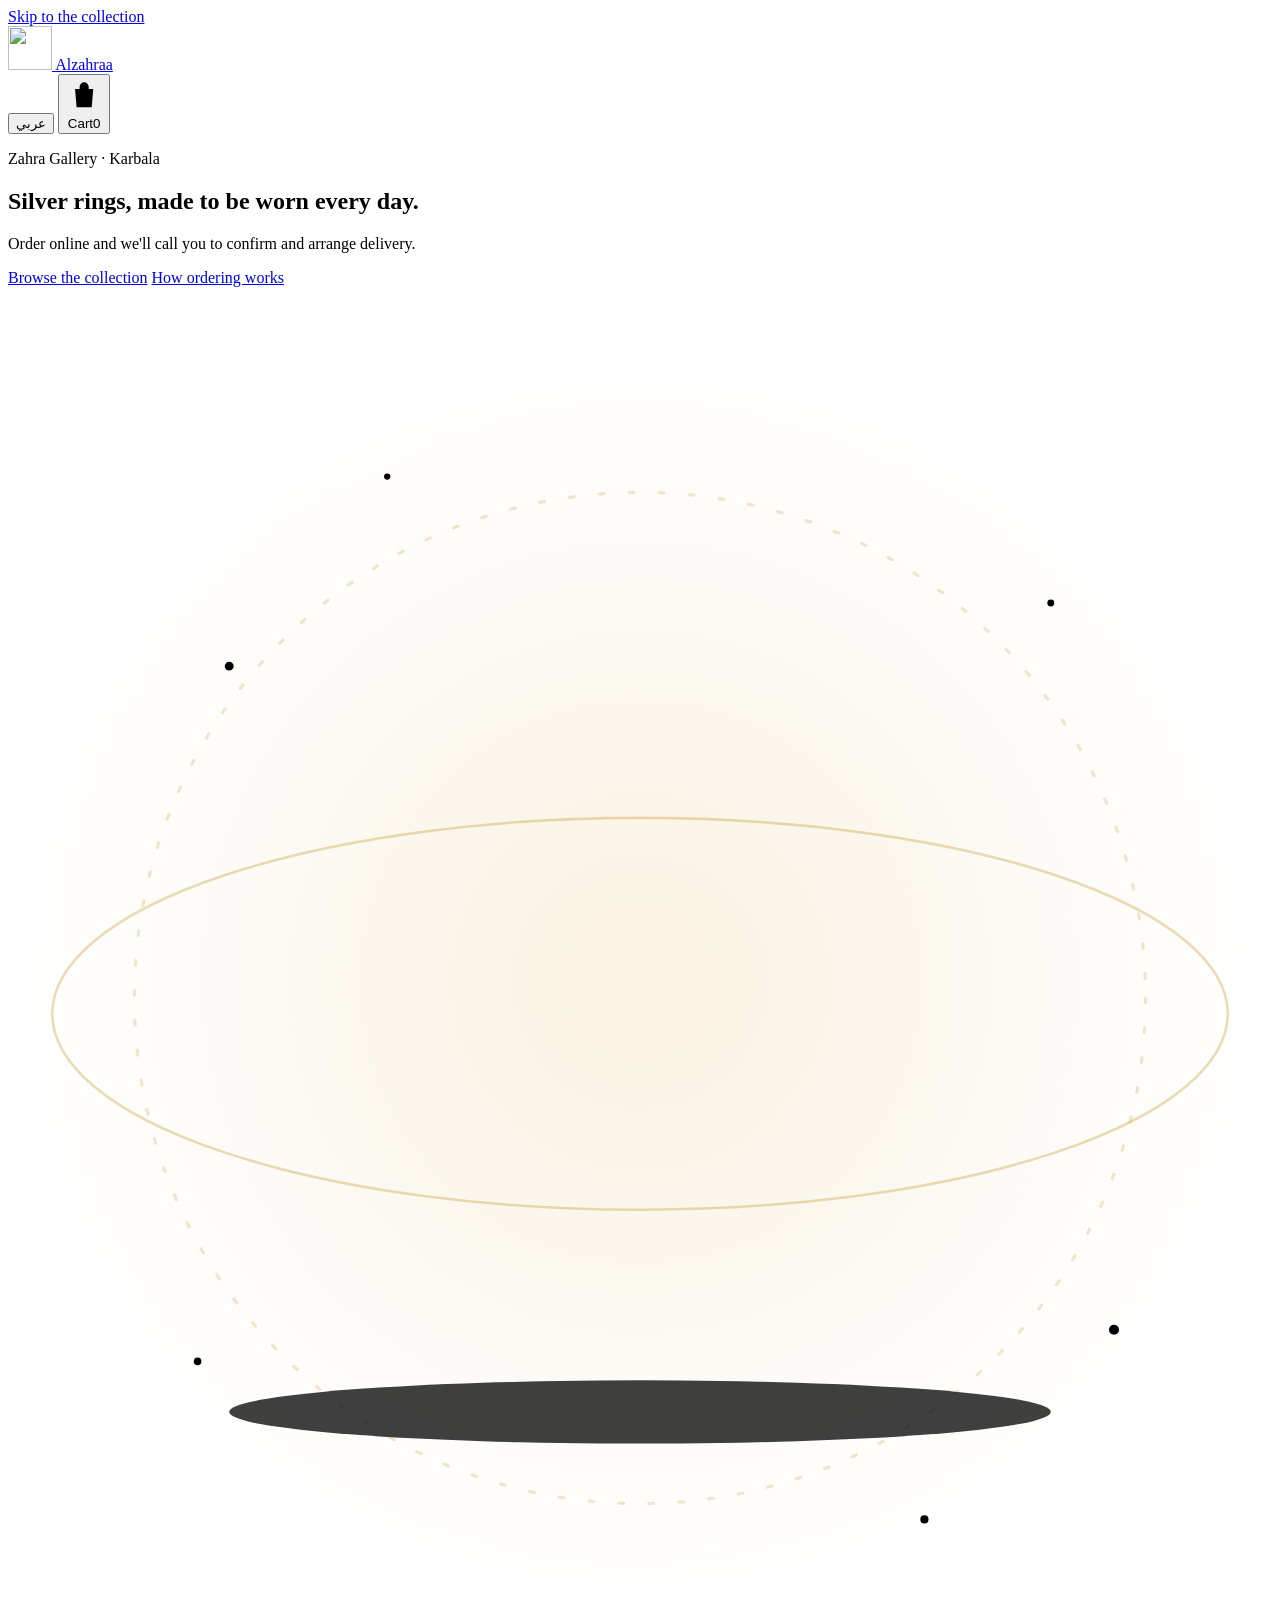
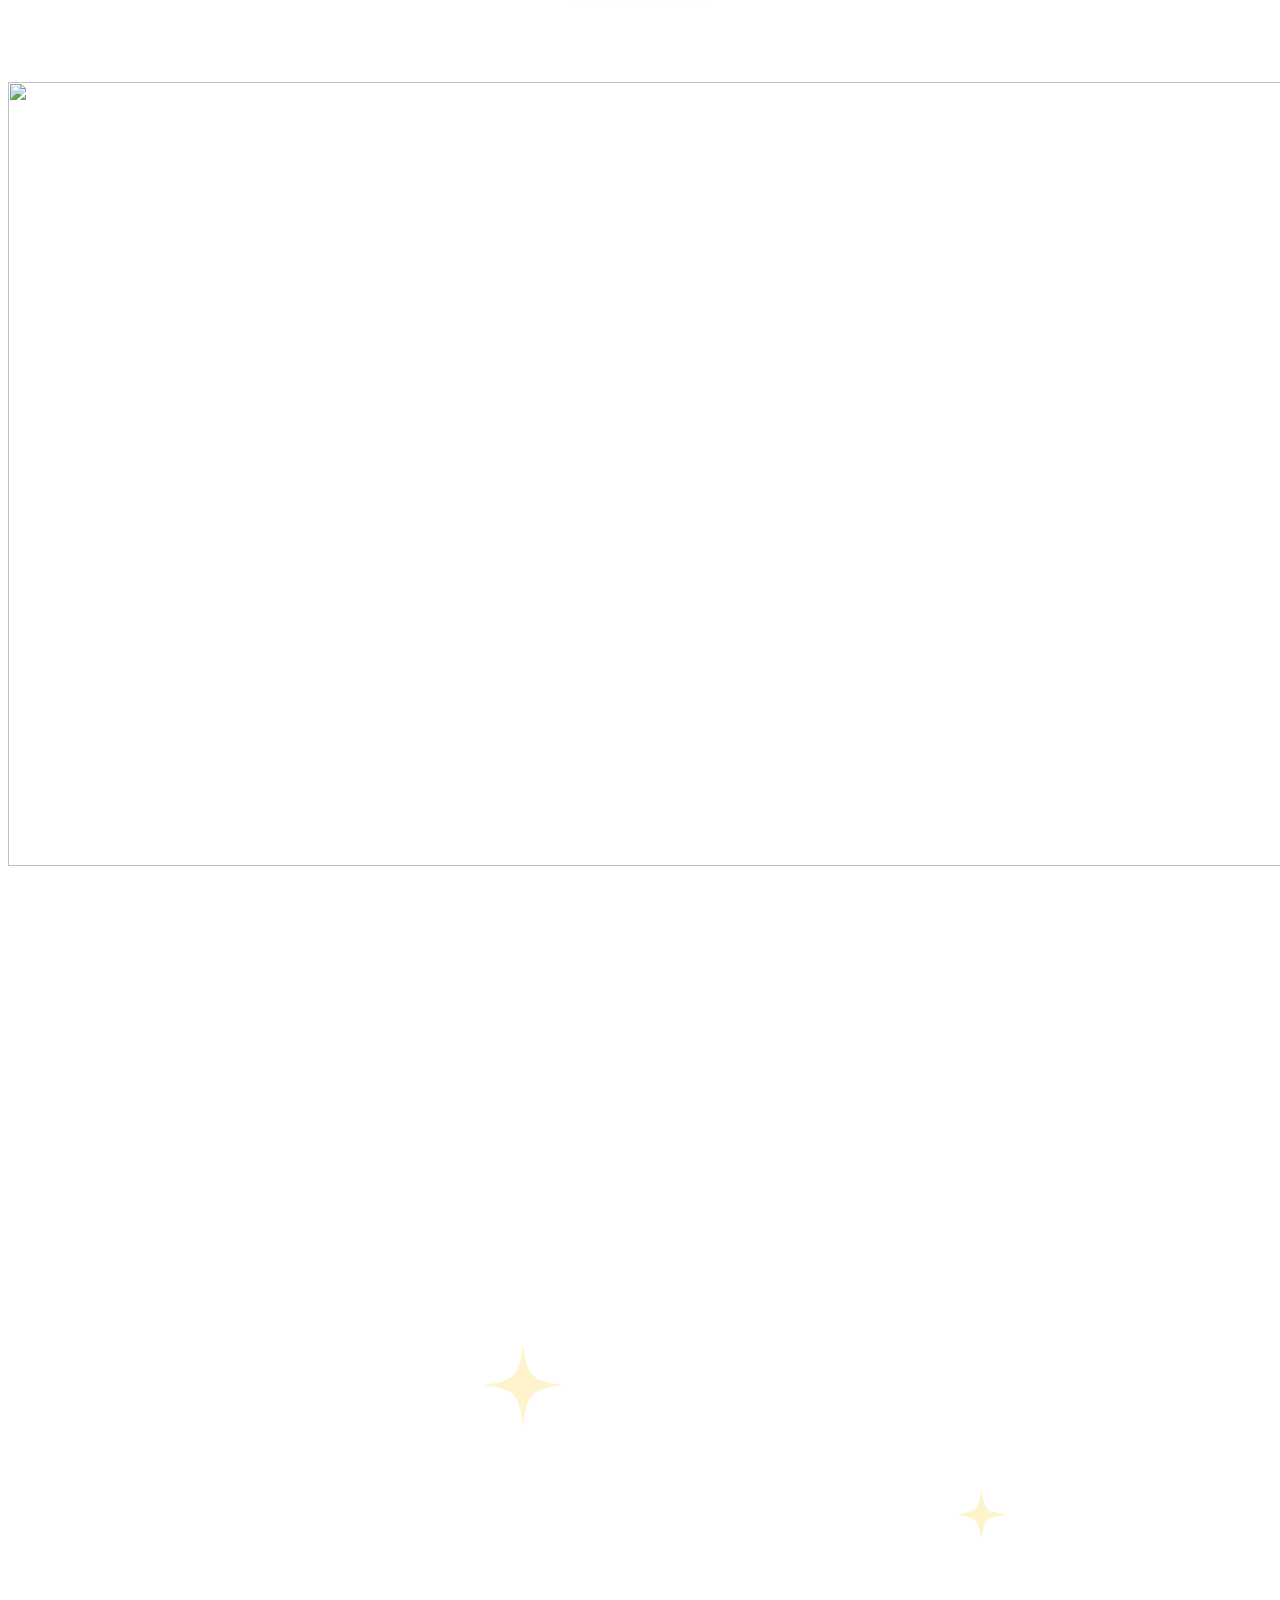
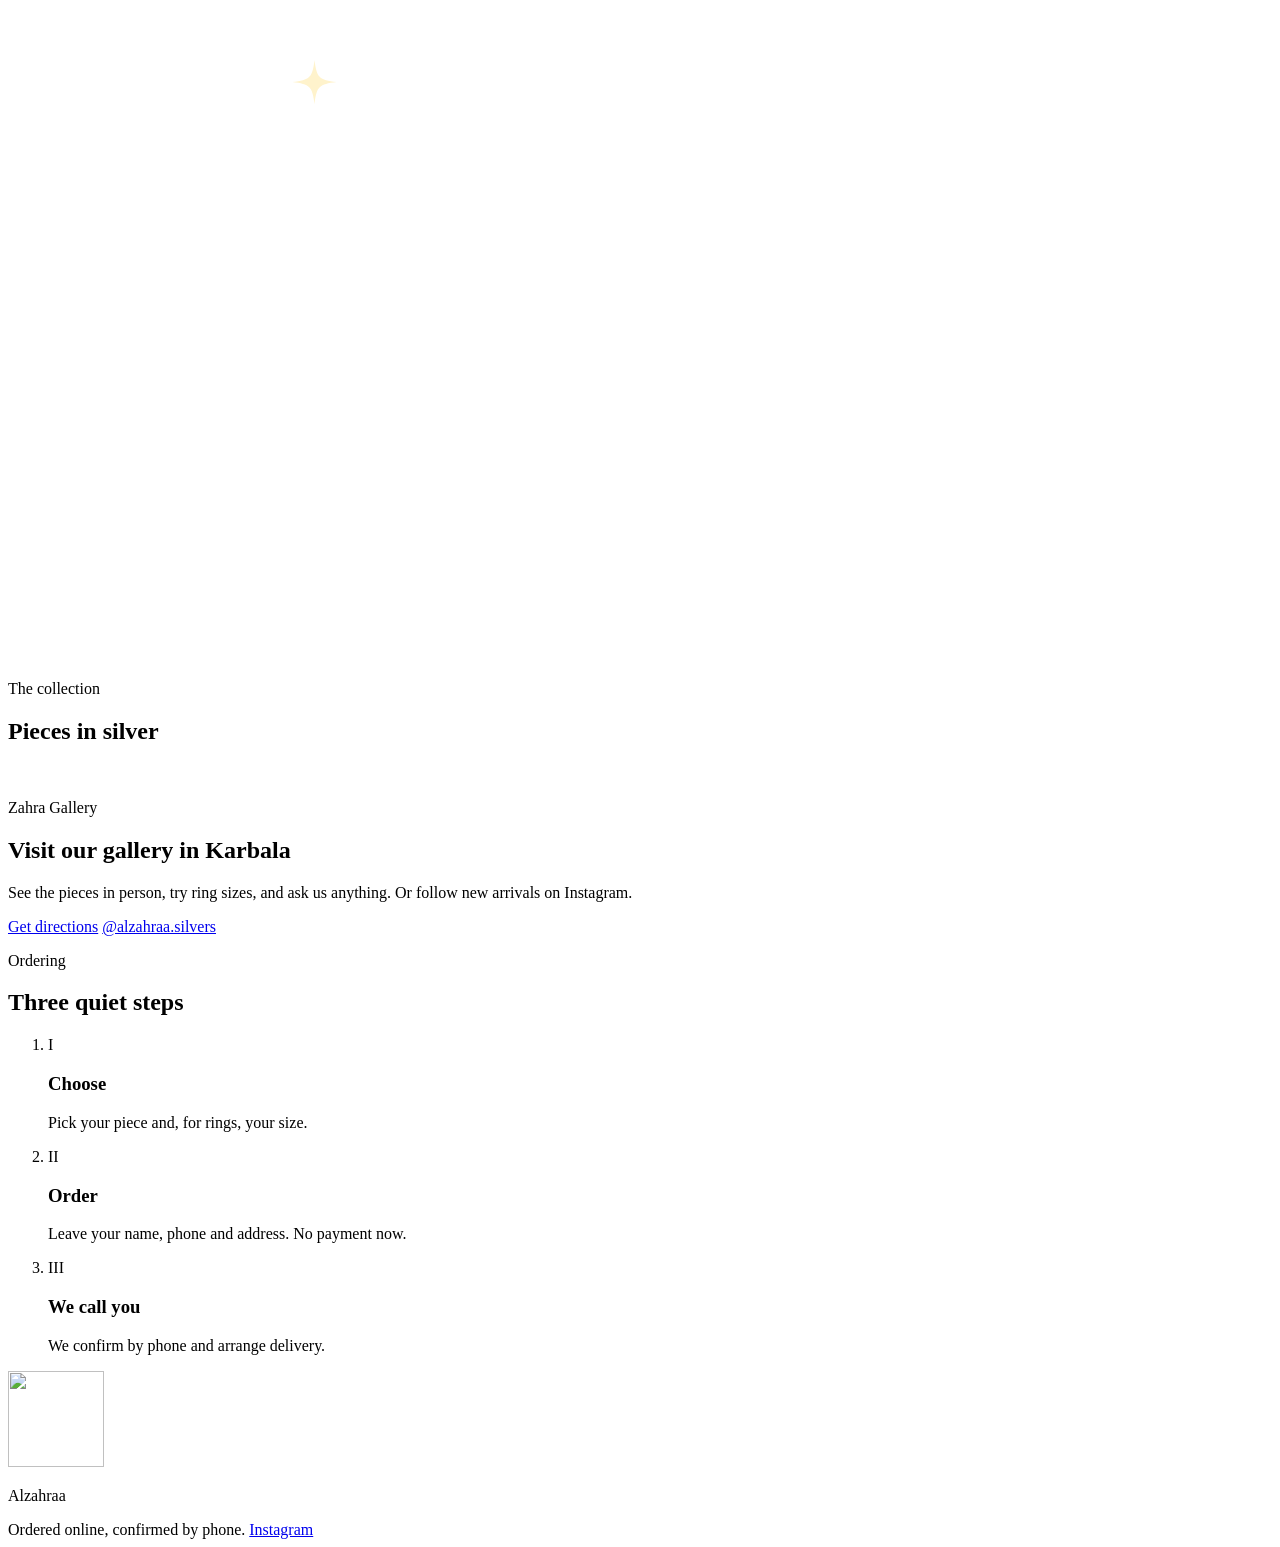
==== commit 4b2f62df: "Phone design; remove spinning gallery seal Bottom-sheet product view with swipe-down to close and st" ====
--- a/public/index.html
+++ b/public/index.html
@@ -2,7 +2,7 @@
 <html lang="en" dir="ltr">
 <head>
 <meta charset="utf-8">
-<meta name="viewport" content="width=device-width, initial-scale=1">
+<meta name="viewport" content="width=device-width, initial-scale=1, viewport-fit=cover">
 <meta name="theme-color" content="#070707">
 <title>Alzahraa</title>
 <meta name="description" content="Alzahraa silver jewelry, Karbala. Order online and we confirm by phone.">
@@ -118,7 +118,6 @@
 <section class="gallery" aria-labelledby="galTitle">
   <div class="gal-media rv">
     <img src="/uploads/b00000000000000000000009.jpg" alt="" loading="lazy" decoding="async" id="galImg">
-    <img class="gal-seal" src="/logo-lg.webp" alt="" width="132" height="132" loading="lazy">
   </div>
   <div class="gal-copy rv">
     <p class="eyebrow" data-i18n="galEyebrow">Zahra Gallery</p>
@@ -157,6 +156,7 @@
 </footer>
 
 <dialog id="pd" class="sheet" aria-labelledby="pdName">
+  <span class="grab" id="pdGrab" aria-hidden="true"></span>
   <button class="x" id="pdClose" type="button" data-i18n-label="close" aria-label="Close">&times;</button>
   <div class="pd-body">
     <div class="arch pd-img" id="pdImg"></div>
@@ -183,6 +183,11 @@
   <div class="drawer-body" id="cartView"></div>
 </dialog>
 
+<button class="mbar" id="mbar" type="button" hidden>
+  <span class="mbar-count" id="mbarCount">0</span>
+  <span class="mbar-label" data-i18n="viewCart">View cart</span>
+  <span class="mbar-total" id="mbarTotal"></span>
+</button>
 <div class="toast" id="toast" role="status" aria-live="polite"></div>
 <script src="/shop.js" defer></script>
 </body>
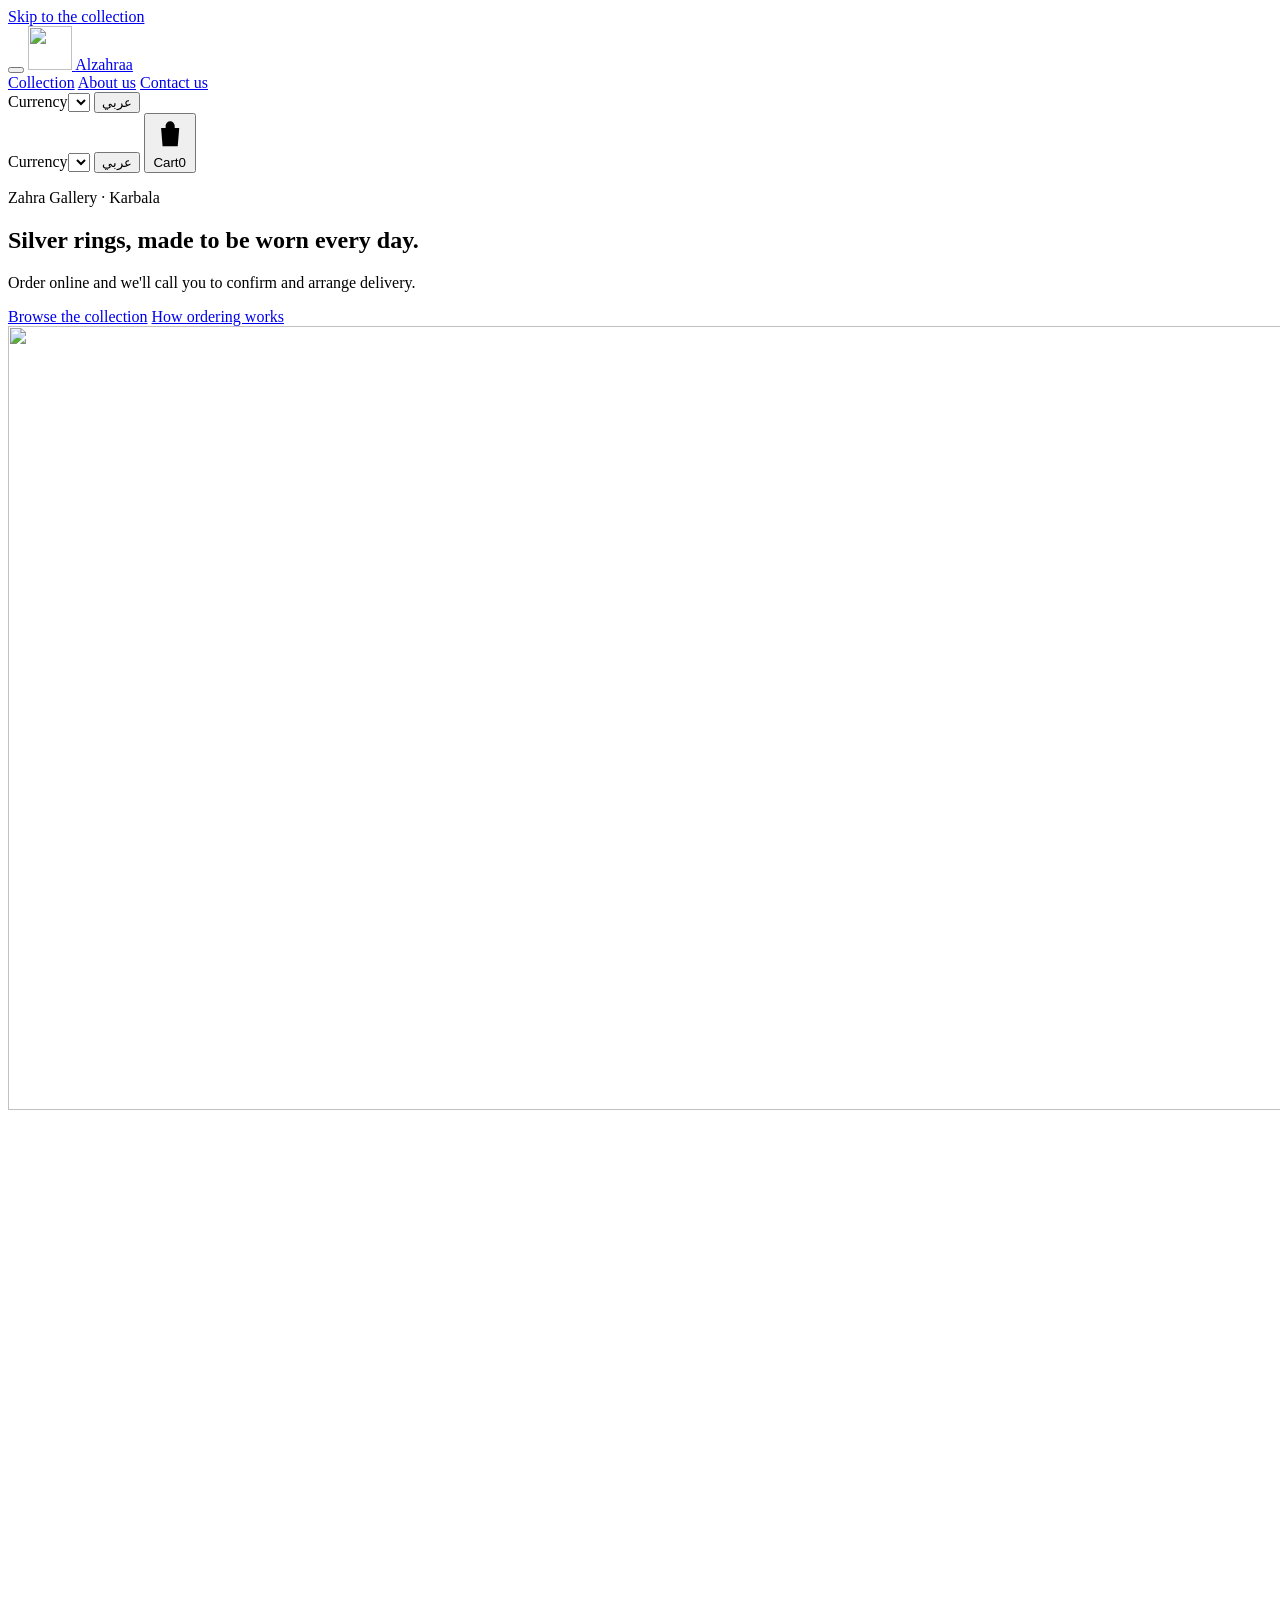
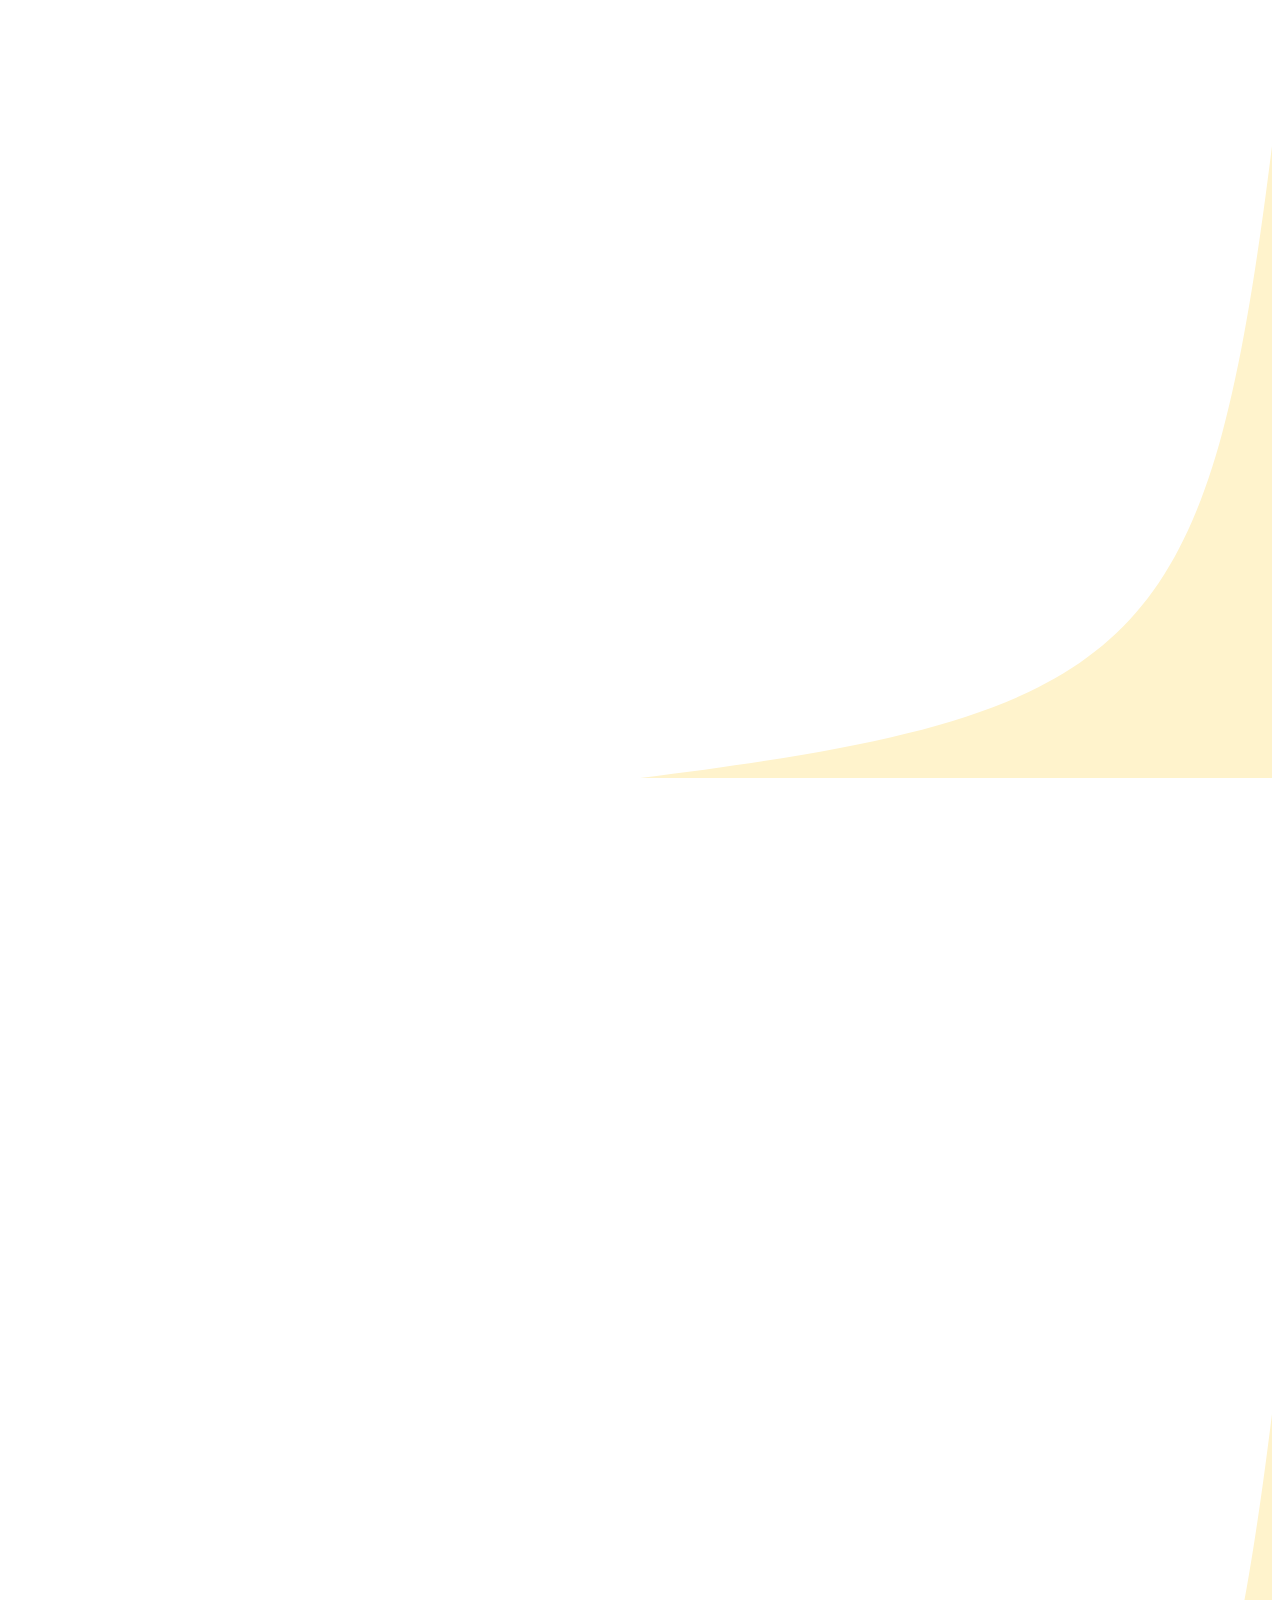
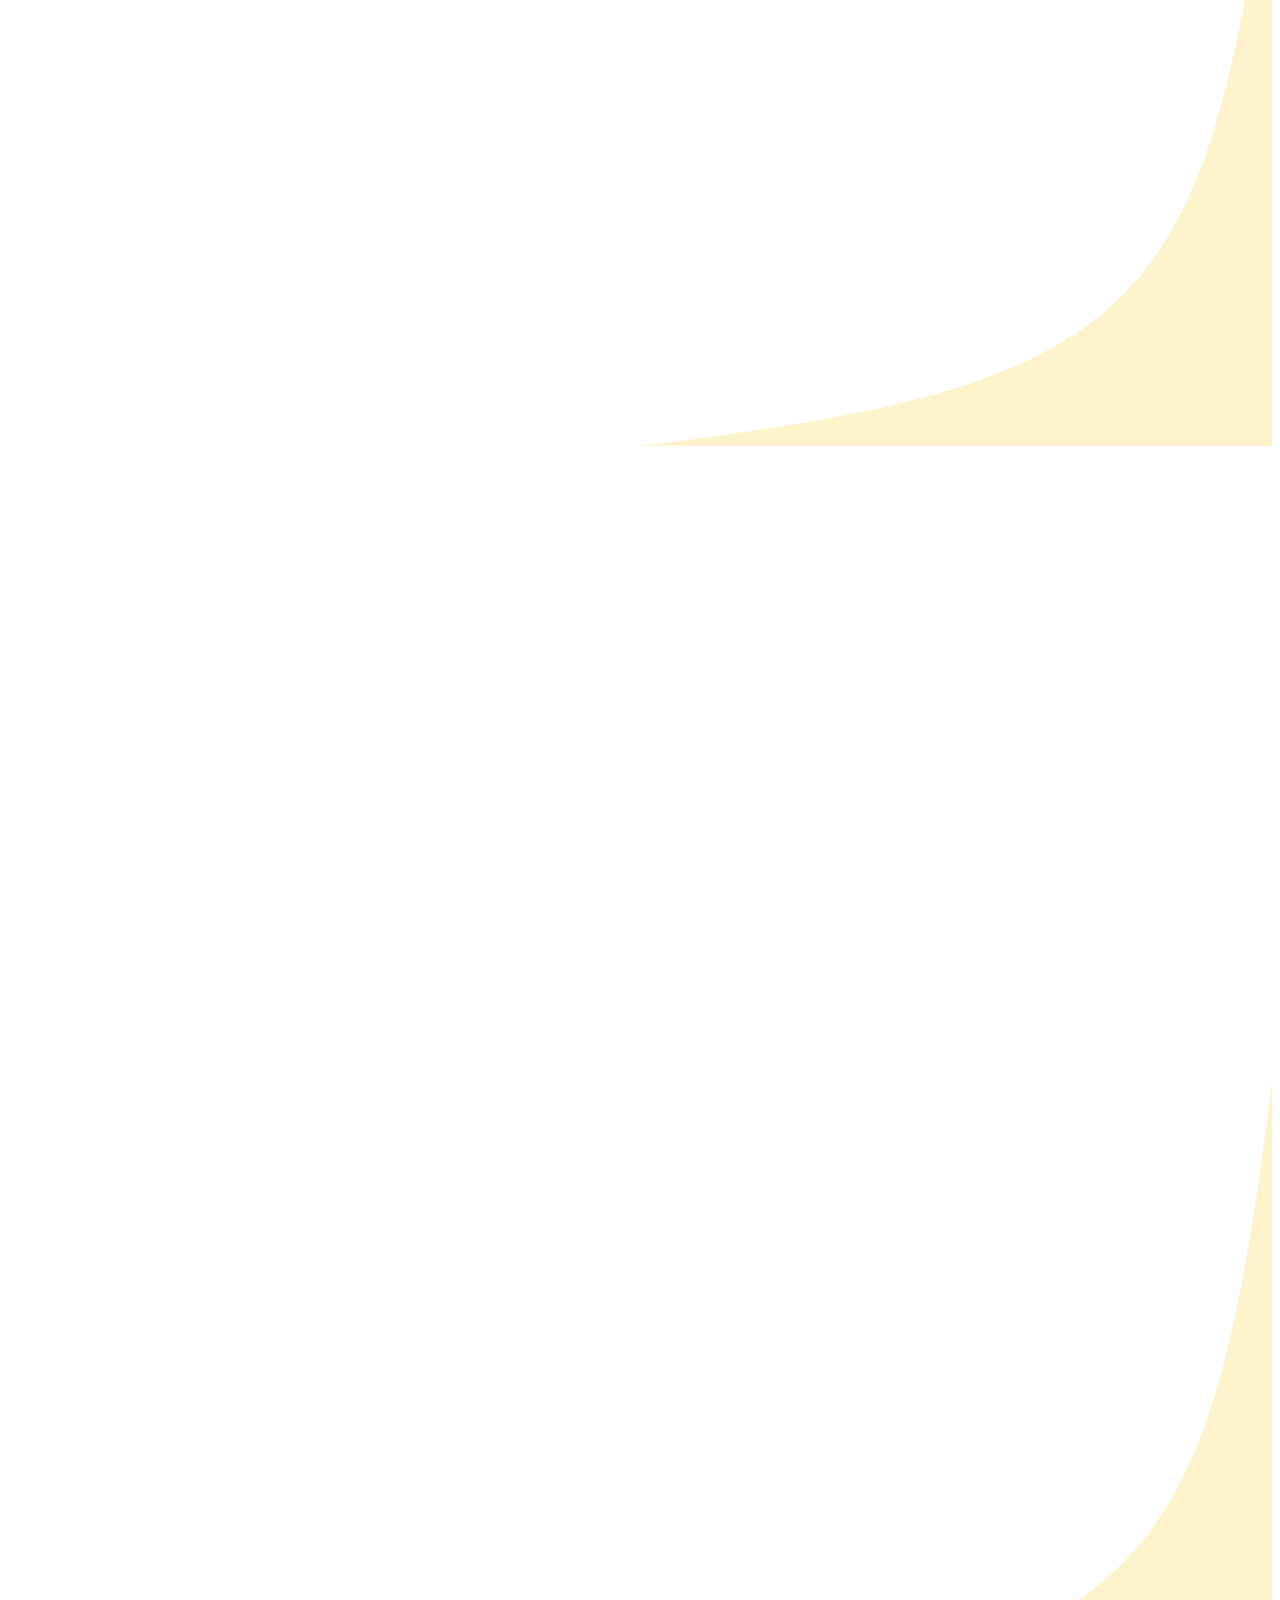
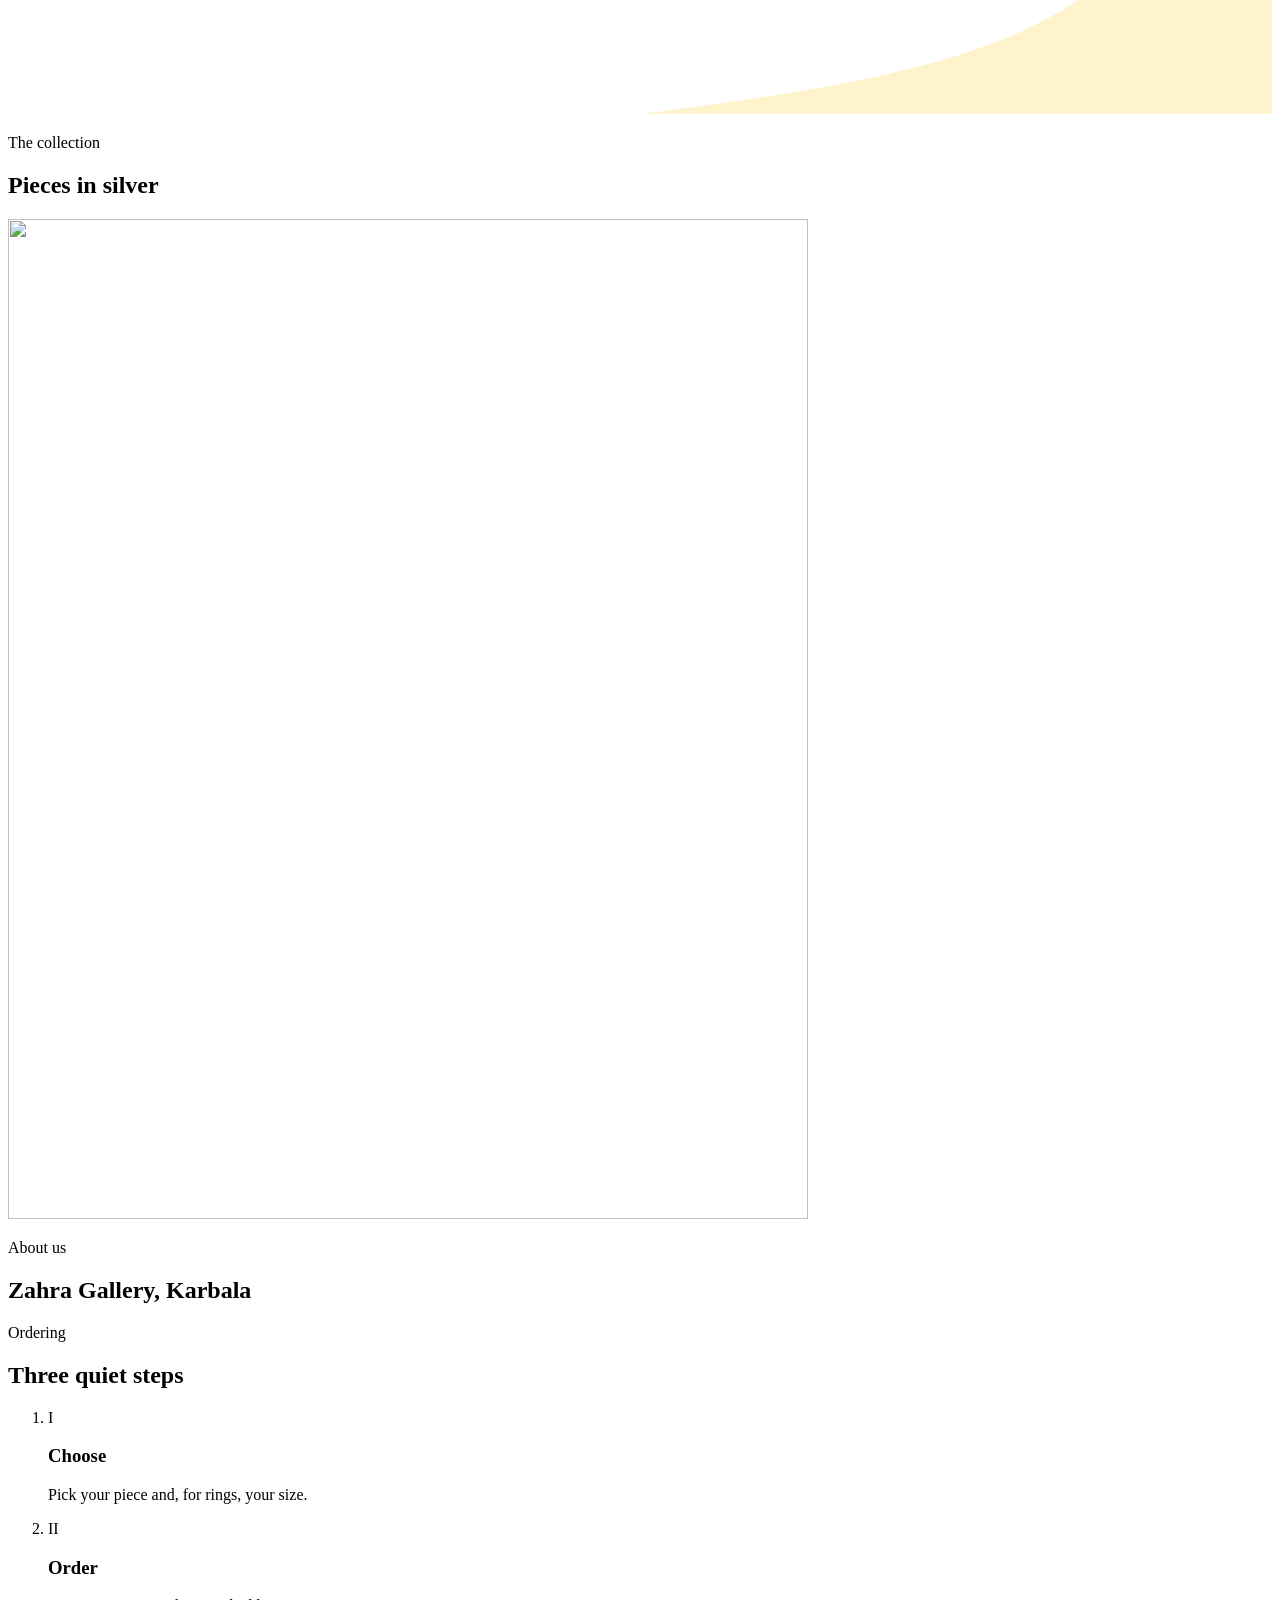
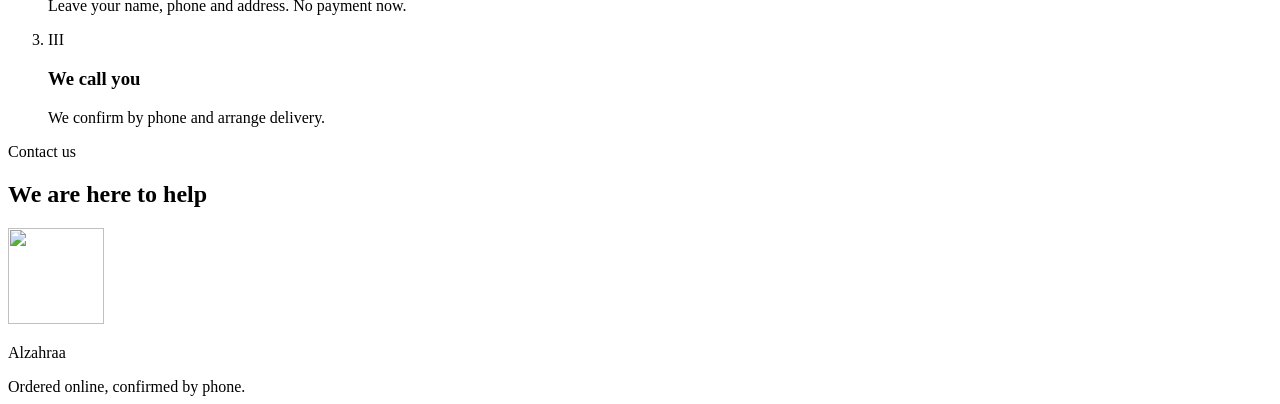
==== commit f03e4176: "Currencies, site navigation, managed categories and shipping, faster scrolling - Customers pick a di" ====
--- a/public/index.html
+++ b/public/index.html
@@ -27,36 +27,38 @@
       <stop offset=".55" stop-color="#F3D27A"/><stop offset=".8" stop-color="#9C7420"/>
       <stop offset="1" stop-color="#E2C068"/>
     </linearGradient>
-    <linearGradient id="sheen" x1="0" y1="0" x2="1" y2="0" gradientUnits="objectBoundingBox">
-      <stop offset="0" stop-color="#fff" stop-opacity="0"/>
-      <stop offset=".45" stop-color="#fff" stop-opacity="0"/>
-      <stop offset=".5" stop-color="#FFF6DA" stop-opacity=".95"/>
-      <stop offset=".55" stop-color="#fff" stop-opacity="0"/>
-      <stop offset="1" stop-color="#fff" stop-opacity="0"/>
-      <animateTransform attributeName="gradientTransform" type="translate" values="-1 0; 1 0; 1 0" keyTimes="0; .45; 1" dur="5.5s" begin="1.8s" repeatCount="indefinite"/>
-    </linearGradient>
     <radialGradient id="stone" cx=".35" cy=".3" r=".85">
       <stop offset="0" stop-color="#FBE7A6"/><stop offset=".45" stop-color="#D19B2B"/><stop offset="1" stop-color="#5A3906"/>
-    </radialGradient>
-    <radialGradient id="halo" cx=".5" cy=".5" r=".5">
-      <stop offset="0" stop-color="#E9C46A" stop-opacity=".2"/><stop offset=".6" stop-color="#C9A03A" stop-opacity=".05"/><stop offset="1" stop-color="#C9A03A" stop-opacity="0"/>
     </radialGradient>
     <symbol id="spark" viewBox="-10 -10 20 20"><path d="M0 -10 C1 -2 2 -1 10 0 C2 1 1 2 0 10 C-1 2 -2 1 -10 0 C-2 -1 -1 -2 0 -10 Z" fill="#FFF3CC"/></symbol>
   </defs>
 </svg>
 
 <header class="top" id="top">
+  <button class="menu-btn" id="menuBtn" type="button" aria-expanded="false" aria-controls="mainNav" data-i18n-label="menu" aria-label="Menu">
+    <span></span><span></span><span></span>
+  </button>
   <a class="brand-link" href="/">
     <img class="brand-logo" src="/logo.webp" alt="" width="44" height="44">
     <span class="brand" id="brand">Alzahraa</span>
   </a>
-  <nav class="top-actions" aria-label="Shop">
-    <button class="lang" id="langBtn" type="button">عربي</button>
+  <nav class="main-nav" id="mainNav" aria-label="Main">
+    <a href="#shop" data-i18n="navCollection">Collection</a>
+    <a href="#about" data-i18n="navAbout">About us</a>
+    <a href="#contact" data-i18n="navContact">Contact us</a>
+    <div class="nav-extra">
+      <label class="cur-pick"><span data-i18n="currency">Currency</span><select id="curSel2"></select></label>
+      <button class="lang" id="langBtn2" type="button">عربي</button>
+    </div>
+  </nav>
+  <div class="top-actions">
+    <label class="cur-pick desk"><span class="sr" data-i18n="currency">Currency</span><select id="curSel"></select></label>
+    <button class="lang desk" id="langBtn" type="button">عربي</button>
     <button class="cart-btn" id="cartBtn" type="button">
       <svg class="ico" viewBox="0 0 24 24" aria-hidden="true"><path d="M6 8h12l-1 12H7L6 8Z"/><path d="M9 8V6.5a3 3 0 0 1 6 0V8"/></svg>
       <span class="cart-label" data-i18n="cart">Cart</span><span class="count" id="cartCount">0</span>
     </button>
-  </nav>
+  </div>
 </header>
 
 <main>
@@ -73,26 +75,19 @@
 
   <div class="stage" id="stage" aria-hidden="true">
     <div class="stage-inner" id="stageInner">
-      <svg class="ring-art" viewBox="0 0 400 440">
-        <circle cx="200" cy="220" r="200" fill="url(#halo)"/>
-        <g class="orbit o1"><ellipse cx="200" cy="230" rx="186" ry="62" fill="none" stroke="#C9A03A" stroke-opacity=".38" stroke-width=".8"/></g>
-        <g class="orbit o2"><ellipse cx="200" cy="225" rx="160" ry="160" fill="none" stroke="#C9A03A" stroke-opacity=".26" stroke-width="1" stroke-dasharray="1.5 8" stroke-linecap="round"/></g>
-        <g class="dust">
-          <circle class="d d1" cx="70" cy="120" r="1.4"/><circle class="d d2" cx="330" cy="100" r="1.1"/>
-          <circle class="d d3" cx="350" cy="330" r="1.6"/><circle class="d d4" cx="60" cy="340" r="1.2"/>
-          <circle class="d d5" cx="120" cy="60" r="1"/><circle class="d d6" cx="290" cy="390" r="1.3"/>
-        </g>
-        <ellipse cx="200" cy="356" rx="130" ry="10" fill="#000" fill-opacity=".75" class="shadow"/>
-      </svg>
+      <span class="halo"></span>
+      <span class="orbit o1"></span>
+      <span class="orbit o2"></span>
+      <span class="dust d1"></span><span class="dust d2"></span><span class="dust d3"></span>
+      <span class="dust d4"></span><span class="dust d5"></span><span class="dust d6"></span>
+      <span class="floor"></span>
       <div class="hero-ring">
         <img src="/hero-ring.webp" alt="" width="1442" height="784" fetchpriority="high" decoding="async">
-        <span class="hero-sheen"></span>
+        <span class="hero-sheen"><span></span></span>
       </div>
-      <svg class="ring-art sparks" viewBox="0 0 400 440">
-        <use href="#spark" class="sp s1" x="150" y="150" width="26" height="26"/>
-        <use href="#spark" class="sp s2" x="300" y="196" width="16" height="16"/>
-        <use href="#spark" class="sp s3" x="90" y="250" width="14" height="14"/>
-      </svg>
+      <svg class="sp s1" viewBox="-10 -10 20 20"><use href="#spark"/></svg>
+      <svg class="sp s2" viewBox="-10 -10 20 20"><use href="#spark"/></svg>
+      <svg class="sp s3" viewBox="-10 -10 20 20"><use href="#spark"/></svg>
     </div>
   </div>
 
@@ -115,18 +110,15 @@
   <p class="empty" id="empty" hidden data-i18n="empty">Nothing in this category yet.</p>
 </section>
 
-<section class="gallery" aria-labelledby="galTitle">
-  <div class="gal-media rv">
-    <img src="/uploads/b00000000000000000000009.jpg" alt="" loading="lazy" decoding="async" id="galImg">
+<section id="about" class="about" aria-labelledby="aboutTitle">
+  <div class="about-media rv">
+    <img src="/uploads/b00000000000000000000009.jpg" alt="" loading="lazy" decoding="async" width="800" height="1000" id="aboutImg">
   </div>
-  <div class="gal-copy rv">
-    <p class="eyebrow" data-i18n="galEyebrow">Zahra Gallery</p>
-    <h2 id="galTitle" data-i18n="galTitle">Visit our gallery in Karbala</h2>
-    <p data-i18n="galText">See the pieces in person, try ring sizes, and ask us anything. Or follow new arrivals on Instagram.</p>
-    <div class="gal-links">
-      <a class="btn" href="https://maps.app.goo.gl/u9JoKbTdjx3zCLnAA" target="_blank" rel="noopener" data-i18n="galMap">Get directions</a>
-      <a class="link-quiet" href="https://www.instagram.com/alzahraa.silvers/" target="_blank" rel="noopener">@alzahraa.silvers</a>
-    </div>
+  <div class="about-copy rv">
+    <p class="eyebrow" data-i18n="aboutEyebrow">About us</p>
+    <h2 id="aboutTitle" data-i18n="aboutTitle">Zahra Gallery, Karbala</h2>
+    <p class="about-text" id="aboutText"></p>
+    <a class="link-quiet" id="aboutIg" target="_blank" rel="noopener" hidden></a>
   </div>
 </section>
 
@@ -142,6 +134,15 @@
     <li class="step rv"><span class="num">III</span><h3 data-i18n="step3t">We call you</h3><p data-i18n="step3">We confirm by phone and arrange delivery.</p></li>
   </ol>
 </section>
+
+<section id="contact" class="contact" aria-labelledby="contactTitle">
+  <div class="sec-head rv">
+    <p class="eyebrow" data-i18n="contactEyebrow">Contact us</p>
+    <h2 id="contactTitle" data-i18n="contactTitle">We are here to help</h2>
+    <span class="flourish" aria-hidden="true"></span>
+  </div>
+  <div class="contact-grid" id="contactGrid"></div>
+</section>
 </main>
 
 <footer class="foot">
@@ -150,7 +151,7 @@
   <div class="foot-row">
     <span id="footBrand"></span>
     <span data-i18n="footer">Ordered online, confirmed by phone.</span>
-    <a href="https://www.instagram.com/alzahraa.silvers/" target="_blank" rel="noopener">Instagram</a>
+    <a id="footIg" target="_blank" rel="noopener" hidden>Instagram</a>
     <a id="wa" class="wa" rel="noopener" target="_blank" hidden></a>
   </div>
 </footer>
